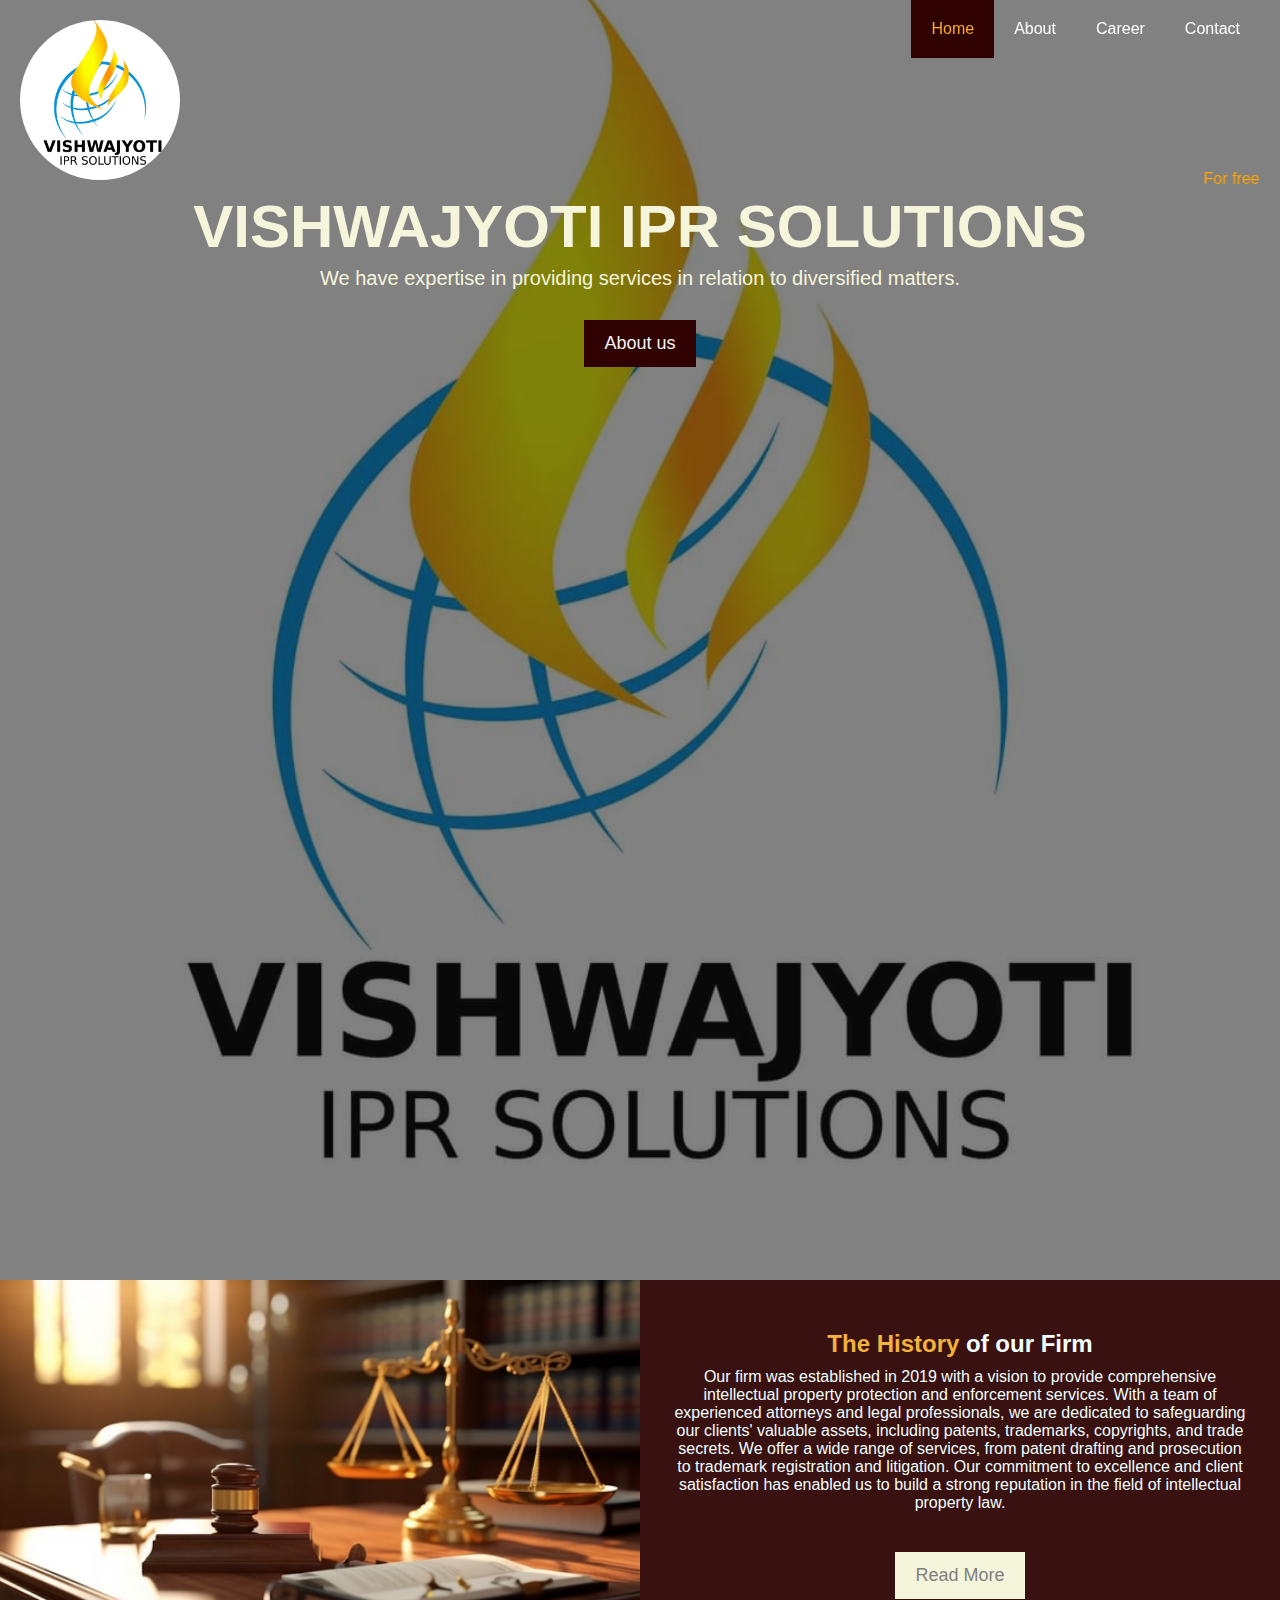
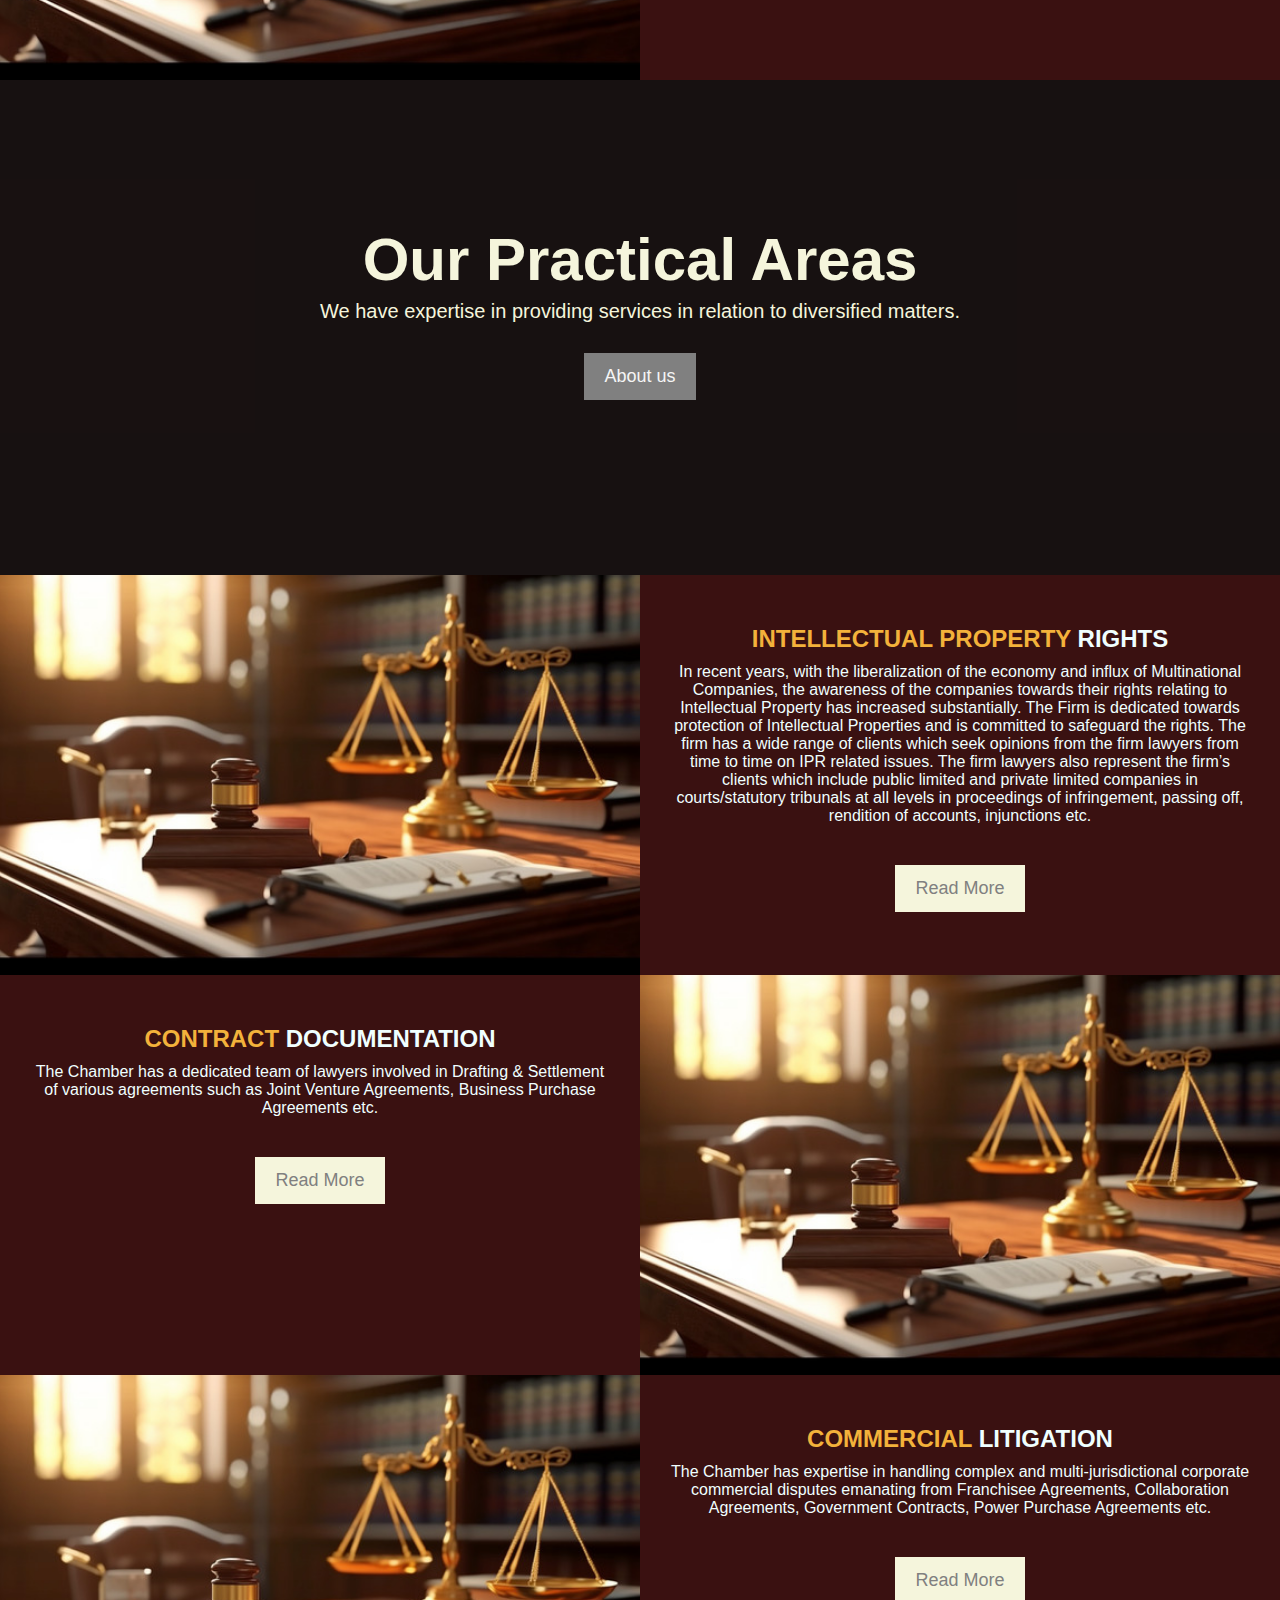
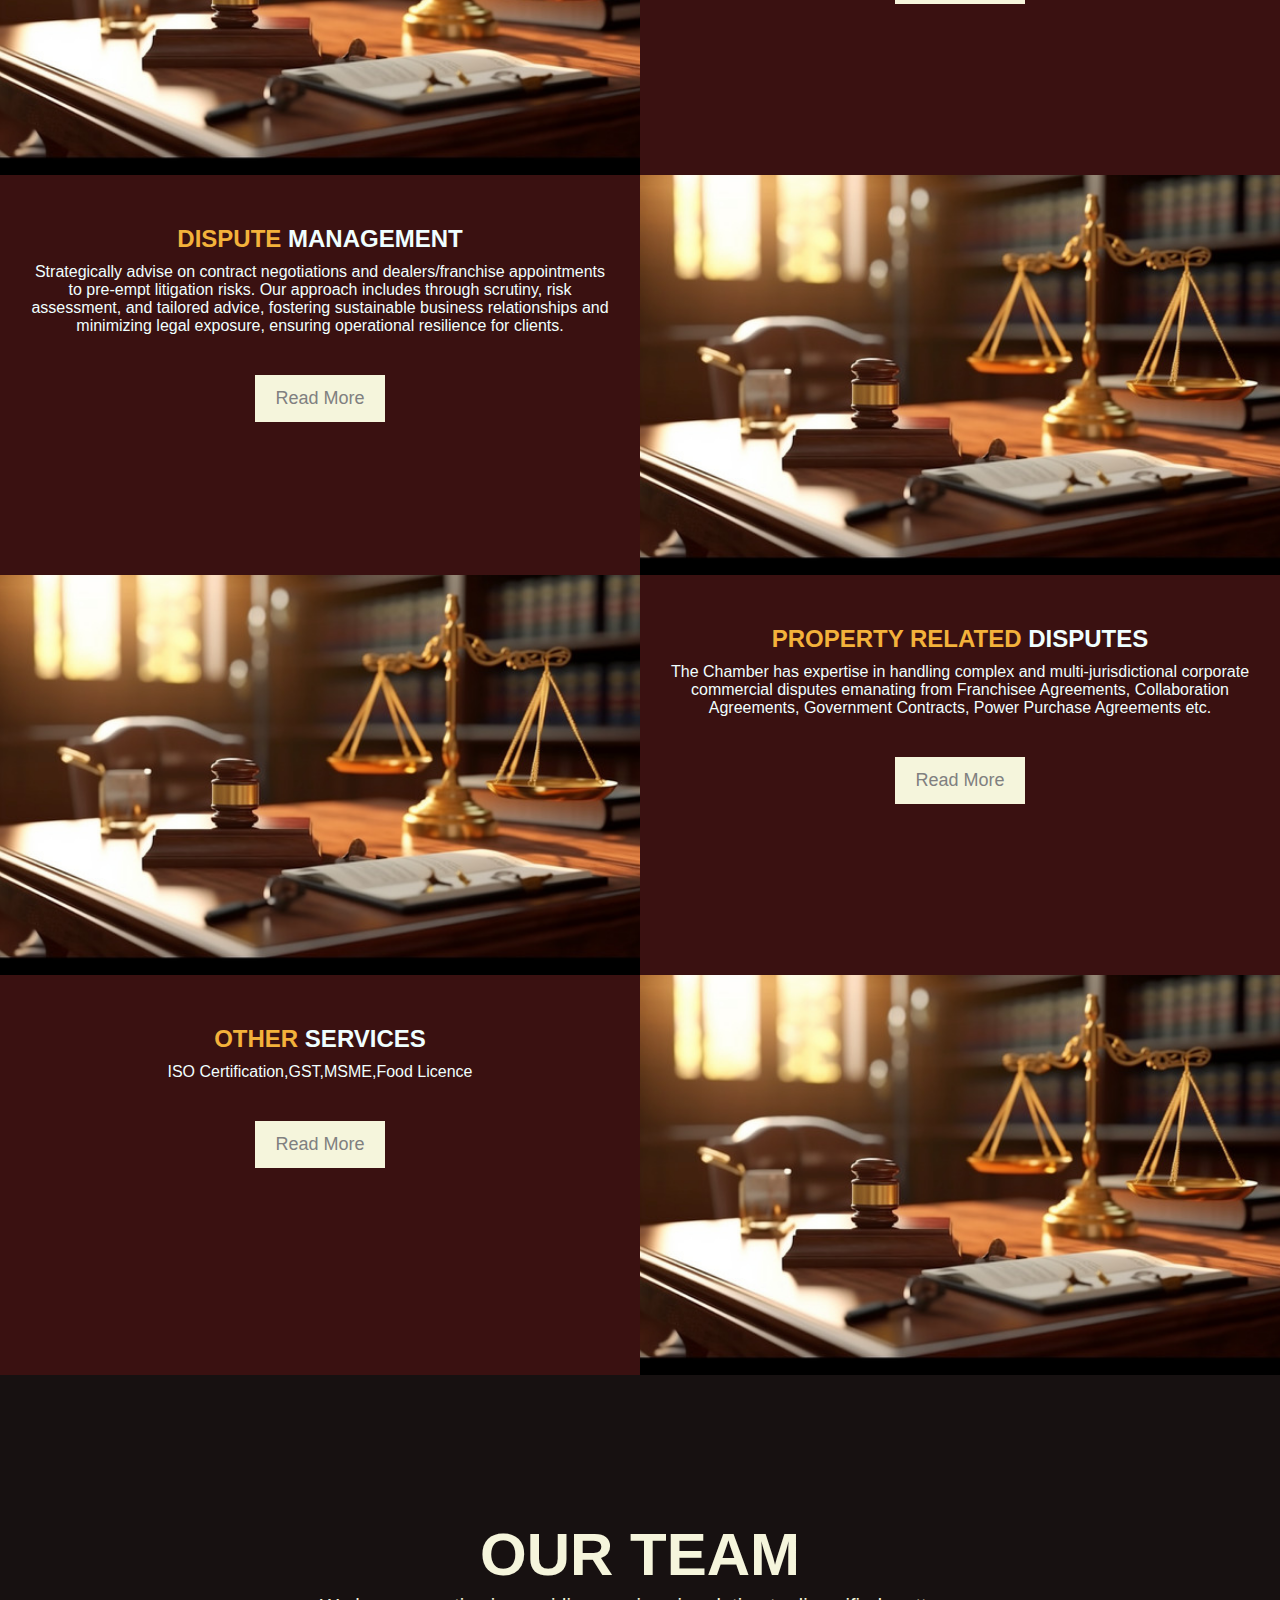
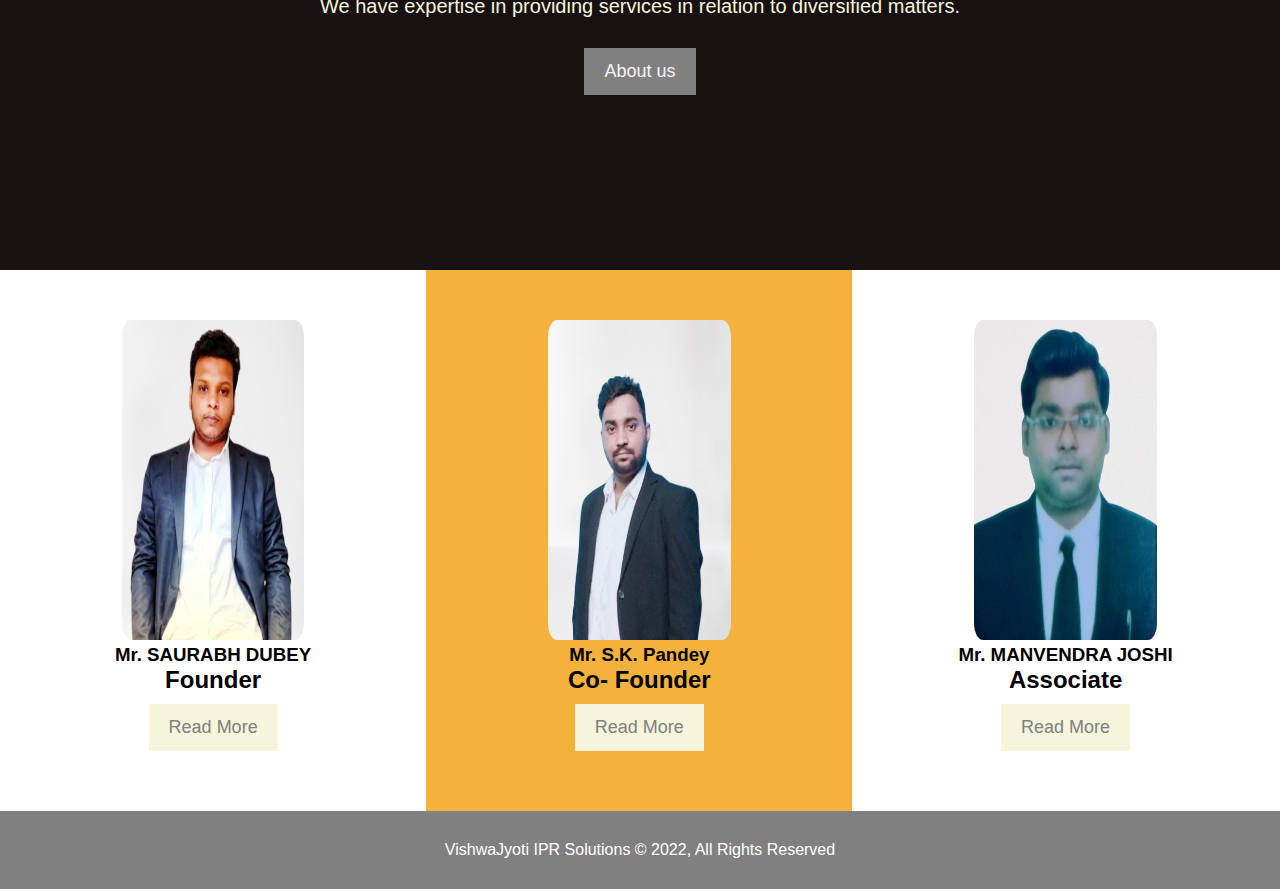
==== index.html @ d68497ac "link updated" ====
<!DOCTYPE html>
<html lang="en">
  <head>
    <meta charset="UTF-8" />
    <meta http-equiv="X-UA-Compatible" content="IE=edge" />
    <meta name="viewport" content="width=device-width, initial-scale=1.0" />
    <title>VishwaJyoti IPR Solutions</title>
    <link rel="stylesheet" href="https://fonts.googleapis.com/css2?family=Material+Symbols+Outlined:opsz,wght,FILL,GRAD@20..48,100..700,0..1,-50..200&icon_names=calendar_month" />
    <link rel="stylesheet" href="css/styles.css" />
  </head>
  <body>
    <header>
      <nav id="navbar">
        <div class="container">
          <h1 class="logo">
            
            <a href="index.html"><img src="./Images/Ipr_logo.jpg" alt="" id="ipr"></a>
          </h1>
          <ul>
            <li>
              <a href="index.html" class="current">Home</a>
            </li>
            <li>
              <a href="about.html">About</a>
            </li>

            <li>
              <a href="career.html">Career</a>
            </li>

            <li>
              <a href="contact.html">Contact</a>
            </li>
          </ul>
        </div>
      </nav>
    </header>

    <section id="first-section">
      <div class="bg-image">
        <div id="showcase">
          <div class="container">
            <div class="showcase-content">
              <marquee behavior="" direction="left" id="marq"> For free Consultation or Inquiry Contact us on Mob +917065254670, Email info@vishwajyotiipr.in  </marquee>
              <h1><span class="text-primary4">VISHWAJYOTI </span>IPR SOLUTIONS</h1>
              <p class="lead">
                We have expertise in providing services in relation to diversified matters.  
              </p>
              <a class="btn" href="about.html" style="background-color: rgb(47, 1, 1);">About us</a>
             
            </div>
          </div>
        </div>
      </div>
    </section>

    

    <section id="home-info" class="bg-dark">
      <div class="info-img"></div>
      <div class="info-content">
        <h2><span class="text-primary">The History</span> of our Firm</h2>
        <p>
          Our firm was established in 2019 with a vision to provide comprehensive intellectual property protection and enforcement services. With a team of experienced attorneys and legal professionals, we are dedicated to safeguarding our clients' valuable assets, including patents, trademarks, copyrights, and trade secrets. We offer a wide range of services, from patent drafting and prosecution to trademark registration and litigation. Our commitment to excellence and client satisfaction has enabled us to build a strong reputation in the field of intellectual property law.
        </p>

        <a href="about.html" class="btn btn-light info-read-more-btn"
          >Read More</a
        >
      </div>
    </section>

    
    <section id="first-section">
      <div class="bg-image1">
        <div id="showcase">
          <div class="container">
            <div class="showcase-content">
              <h1><span class="text-primary4">Our Practical </span>Areas</h1>
              <p class="lead">
                We have expertise in providing services in relation to diversified matters.  
              </p>
              <a class="btn" href="about.html">About us</a>
             
            </div>
          </div>
        </div>
      </div>
    </section>
    


    <section id="home-info" class="bg-dark">
      <div class="info-img"></div>
      <div class="info-content">
        <h2><span class="text-primary">INTELLECTUAL PROPERTY </span> RIGHTS</h2>
        <p>
          In recent years, with the liberalization of the economy and influx of Multinational Companies, the awareness of the companies towards their rights relating to Intellectual Property has increased substantially. 
The Firm is dedicated towards protection of Intellectual Properties and is committed to safeguard the rights. The firm has a wide range of clients which seek opinions from the firm lawyers from time to time on IPR related issues. The firm lawyers also represent the firm’s clients which include public limited and private limited companies in courts/statutory tribunals at all levels in proceedings of infringement, passing off, rendition of accounts, injunctions etc.
</p>

        <a href="about.html" class="btn btn-light info-read-more-btn"
          >Read More</a
        >
      </div>
    </section>

    <section id="home-info" class="bg-dark">
      <div class="info-img1"></div>
      <div class="info-content">
        <h2><span class="text-primary">CONTRACT </span> DOCUMENTATION</h2>
        <p>
          The Chamber has a dedicated team of lawyers involved in Drafting & Settlement of various agreements such as Joint Venture Agreements, Business Purchase Agreements etc.
        </p>

        <a href="about.html" class="btn btn-light info-read-more-btn"
          >Read More</a
        >
      </div>
    </section>

    <section id="home-info" class="bg-dark">
      <div class="info-img"></div>
      <div class="info-content">
        <h2><span class="text-primary">COMMERCIAL  </span> LITIGATION</h2>
        <p>
          The Chamber has expertise in handling complex and multi-jurisdictional corporate commercial disputes emanating from Franchisee Agreements, Collaboration Agreements, Government Contracts, Power Purchase Agreements etc.
</p>

        <a href="about.html" class="btn btn-light info-read-more-btn"
          >Read More</a
        >
      </div>
    </section>

    <section id="home-info" class="bg-dark">
      <div class="info-img1"></div>
      <div class="info-content">
        <h2><span class="text-primary">DISPUTE </span> MANAGEMENT</h2>
        <p>
          Strategically advise on contract negotiations and dealers/franchise appointments to pre-empt litigation risks. Our approach includes through scrutiny, risk assessment, and tailored advice, fostering sustainable business relationships and minimizing legal exposure, ensuring operational resilience for clients. 
        </p>

        <a href="about.html" class="btn btn-light info-read-more-btn"
          >Read More</a
        >
      </div>
    </section>

    <section id="home-info" class="bg-dark">
      <div class="info-img"></div>
      <div class="info-content">
        <h2><span class="text-primary">PROPERTY RELATED   </span> DISPUTES</h2>
        <p>
          The Chamber has expertise in handling complex and multi-jurisdictional corporate commercial disputes emanating from Franchisee Agreements, Collaboration Agreements, Government Contracts, Power Purchase Agreements etc.
</p>

        <a href="about.html" class="btn btn-light info-read-more-btn"
          >Read More</a
        >
      </div>
    </section>

    <section id="home-info" class="bg-dark">
      <div class="info-img1"></div>
      <div class="info-content">
        <h2><span class="text-primary">OTHER </span> SERVICES</h2>
        <p>
          ISO Certification,GST,MSME,Food Licence 
        </p>

        <a href="about.html" class="btn btn-light info-read-more-btn"
          >Read More</a
        >
      </div>
    </section>

    <section id="first-section">
      <div class="bg-image1">
        <div id="showcase1">
          <div class="container">
            <div class="showcase-content">
              <h1><span class="text-primary4">OUR TEAM </span></h1>
              <p class="lead">
                We have expertise in providing services in relation to diversified matters.  
              </p>
              <a class="btn" href="about.html">About us</a>
             
            </div>
          </div>
        </div>
      </div>
    </section>

    <section id="features">
      <div class="box">
        <img src="/Images/saurabh_pic_index3.png" alt="" />
        <h3>Mr. SAURABH DUBEY</h3><h2>Founder </h2>
        <p>
          <a href="about.html" class="btn btn-light info-read-more-btn"
          >Read More</a
        >
        </p>
      </div>
      <div class="box bg-primary">
        <img src="/Images/sarvesh_pic_index.png" alt="" />
        <h3>Mr. S.K. Pandey
        </h3><h2> Co- Founder</h2>
        <p>
          <a href="about.html" class="btn btn-light info-read-more-btn"
          >Read More</a
        >
        </p>
      </div>
      <div class="box">
        <img src="/Images/manvinder_pic_index.png" alt="" />
        <h3>Mr. MANVENDRA JOSHI
        </h3> <h2>Associate </h2>
        <p>
          <a href="about.html" class="btn btn-light info-read-more-btn"
          >Read More</a
        >
        </p>
      </div>
    </section>

    

    

    <div class="clear-floats"></div>

    

    <footer id="main-footer">
      <p>VishwaJyoti IPR Solutions &copy; 2022, All Rights Reserved</p>
    </footer>
    
  </body>
</html>
---- css/styles.css ----
* {
  margin: 0;
  padding: 0;
  box-sizing: border-box;
}
html,
body {
  font-family: Arial, Helvetica, sans-serif;
}

a {
  color: blue;
  text-decoration: none;
}

h1 {
  padding-bottom: 20px;
}

p {
  margin: 10px 0;
}

.text-primary {
  color: rgb(243, 178, 59);
}

.lead {
  font-size: 20px;
}

.btn {
  color: whitesmoke;
  display: inline-block;
  background-color: gray;
  padding: 13px 20px;
  border: none;
  cursor: pointer;
  font-size: 18px;
}

.btn:hover {
  background-color: rgb(63, 61, 61);
  color: orange;
}

.container {
  margin: auto;
  max-width: 100%;
  padding: 0 20px;
  overflow: auto;
}

.py-1 {
padding: 10px 0;
}

.py-2 {
padding: 20px 0;
}

.py-3 {
padding: 30px 0;
}

.heading-1 {
  font-size: 40px;
}








/* Navbar styles */
#navbar {
  
  color: yellowgreen;
  overflow: auto;
  position: fixed;
  width: 100%;
  
}

#navbar a {
  color: white;
}

#navbar h1 {
  float: left;
  padding-top: 20px;
}

#navbar ul {
  list-style: none;
  float: right;
}

#navbar ul li {
  float: left;
}

#navbar ul li a {
  display: block;
  padding: 20px;
  text-align: center;
}

#navbar ul li a:hover,
#navbar ul li a.current {
  background: rgb(47, 1, 1);
  color: rgb(247, 172, 33);
}

.bg-image {
  height: 80rem;
  
  /*  background: url('../Images/bg-1.jpg');
    background-position: center center;
    background-size: cover;
    background-repeat: no-repeat; */

  background: url("../Images/Ipr_logo.jpg") no-repeat center center/cover;
  /* background-size: cover; */
}

.bg-image1 {
  height: 55vh;
  /*  background: url('../Images/bg-1.jpg');
    background-position: center center;
    background-size: cover;
    background-repeat: no-repeat; */

  /* background: url("../Images/adv_7.jpg") no-repeat center center/cover; */
  background-color: rgb(33, 20, 20);
}

.bg-image2 {
  height: 100vh;
  /*  background: url('../Images/bg-1.jpg');
    background-position: center center;
    background-size: cover;
    background-repeat: no-repeat; */

  background: url("../Images/adv_7.jpg") no-repeat center center/cover;
  /* background-color: rgb(33, 20, 20); */
}

.bg-image3 {
  height: 80em;
  /*  background: url('../Images/bg-1.jpg');
    background-position: center center;
    background-size: cover;
    background-repeat: no-repeat; */

  background: url("../Images/adv_7.jpg") no-repeat center center/cover;
  /* background-color: rgb(33, 20, 20); */
}

#showcase {
  background: rgba(15, 15, 15, 0.527);
  height: 80em;
}



#showcase .showcase-content {
  color: beige;
  text-align: center;
  padding-top: 170px;
}

#showcase .showcase-content h1 {
  font-size: 60px;
  line-height: 20px;
}

#showcase .showcase-content p {
  padding-bottom: 20px;
}

#showcase1 {
  background: rgba(15, 15, 15, 0.527);
  height: 100%;
}

#showcase1 .showcase-content {
  color: beige;
  text-align: center;
  padding-top: 170px;
}

#showcase1 .showcase-content h1 {
  font-size: 60px;
  line-height: 20px;
}

#showcase1 .showcase-content p {
  padding-bottom: 20px;
}

#showcase2 {
  background: rgba(15, 15, 15, 0.527);
  height: 100%;
}

#showcase2 .showcase-content {
  color: beige;
  text-align: center;
  padding-top: 170px;
}

#showcase2 .showcase-content h1 {
  font-size: 60px;
  line-height: 20px;
}

#showcase2 .showcase-content p {
  padding-bottom: 20px;
}

#showcase3 {
  background: rgba(15, 15, 15, 0.527);
  height: 100%;
}

#showcase3 .showcase-content {
  color: beige;
  text-align: center;
  padding-top: 170px;
}

#showcase3 .showcase-content h1 {
  font-size: 60px;
  line-height: 20px;
}

#showcase3 .showcase-content p {
  padding-bottom: 20px;
}

/* Home info Section */

#home-info {
    height: 400px;
}

#home-info .info-img {
    height: 100%;
    width: 50%;
    background: url("../Images/adv_4.jpg") no-repeat center center/cover;
    float: left;
   
}

#home-info .info-img1 {
  height: 100%;
  width: 50%;
  background: url("../Images/adv_4.jpg") no-repeat center center/cover;
  float: right;
 
}

#home-info .info-img2 {
  height: 100%;
  width: 50%;
  /* background: url("../Images/adv_4.jpg") no-repeat center center/cover; */
  background-color: white;
  float: right;
 
}

#home-info .info-content {
    height: 100%;
    width: 50%;
    float: right;
    text-align: center;
    padding: 50px 30px;
    overflow: hidden;
}

#home-info .info-content p {
    padding-bottom: 30px;
}



.bg-dark {
    background-color: rgb(58, 17, 17);
    color: azure;
}

.bg-dark1 {
  background-color: white;
  color: rgb(58, 17, 17);
}

.bg-primary {
  background-color: rgb(243, 178, 59);
  
  
}

#prs {

  height: 300%;
  
}

.btn-light {
    background-color: beige;
    color: gray;
}

/* Features */

.box {
  float:left;
  width: 33.3%;
  
  padding: 50px;
  text-align: center;
}

.box img {
  height: 20em;
  width: 56%;
  border-radius: 5%;
  
}

.clear-floats {
  clear:both;
}

/* About-info */
#about-info .info-left {
  width: 50%;
  height: 100%;
  float: left;
  background-color: red;
}

#about-info .info-right {
  width: 50%;
  height: 100%;
  float: right;
  animation: rotate 10s linear infinite;
  
}

#about-info {
  background-color: red;
}

@keyframes rotate {
  0% { transform: rotateY(0deg); }
  100% { transform: rotateY(360deg);}
}



#about-info .info-right img {
  display: block;
  width: 70%;
  border-radius: 50%;
  margin: auto;
  
}

/* Testimonials */
#testimonials {
  height: 600px;
  padding-top: 100px;
  background: url("../Images/bg-4.jpg") no-repeat center center/cover;
  
}

#testimonials h2 {
  text-align: center;
  padding: 40px;
}

#testimonials .testimonial {
  padding: 20px;
  margin-bottom: 40px;
  border-radius: 5px;
  opacity: 0.9;
  height: 140px;
}

#testimonials .testimonial img {
  width: 100px;
  border-radius: 50%;
  float: left;
  margin-right: 20px;
  transition: transform 1s ease;
}

#testimonials .testimonial img:hover {
  transform: scale(1.3);
}





/* Contact form */

#contact-form .form-group {
  margin-bottom: 20px;
}

#contact-form label {
  display: block;
  margin-bottom: 5px;
}

#contact-form input,
#contact-form textarea {
  width: 100%;
  padding: 10px;
  border: 1px solid gray;
}

#contact-form textarea {
  height: 200px;
}

#contact-form input:focus {
  outline: none;
  border: 5px solid orangered;
}

.container .form-group select {
  width: 100%;
  padding: 10px;
  border-radius: 5px;
  border:rgb(63, 61, 61) 1px solid;
}

#contact-info {
  background-color: #333;
}


#code{
  display: inline-block;
  width: 30%;
  
 } 
 
 
 
 #phone{
   display: inline-block;
   width: 65%;
 }



/*Footer*/

.box3 {
  margin-top:  40px;
  background-color: #333;
}

#main-footer {
  background-color: grey;
  color: white;
  text-align: center;
  padding: 20px;
  position: sticky;
  margin-bottom: 0px;
  
}

#main-footer1 {
  position: absolute;
  bottom: 0;
  width: 100%;
  background-color: #f1f1f1;
  text-align: center;
  padding: 10px;
  
}

marquee {
  margin-top: 0%;
  font-size: 100%;
  color: orange;
  padding-bottom: 2%;
  
}

#ipr {
  height: 5em;
  border-radius: 50%;
  
}

#adc {
  margin-top: 2%;
  border-radius: 50%;
  width: 40%;
  height: 80%;
}

#txt {
  font-size: 5rem;
}

#txtt {
  font-size: 2rem;
}

#abs {
  position: absolute;
  height: 100rem;
  width: 100vh;
  position: relative;
}

#lgg {
  height: 1em;
  border-radius: 50%;
  border: 9px solid orange;

}

#lggg {
  height: 2em;
  border-radius: 50%;
  border: 2px solid orange;
  margin-left: 5%;

}

#tdm {
  /* border: 2px solid white; */
  font-size: larger;
}

#abt {
  display: flex;
  flex-direction: row;
  gap: 5%;
}

div > span {
  display: none;
}

#ult {
  display: none;
  padding: 5%;
}




#abt div > span {
  display: none;
  
  top: 100%; /* Adjust as needed */
  left: 0; /* Adjust as needed */
 
  padding: 4%;
  border: 1px solid #ccc;
  
}

#abt div:hover > span, #abt div:hover > div > ul#ult {
  display: block;
}
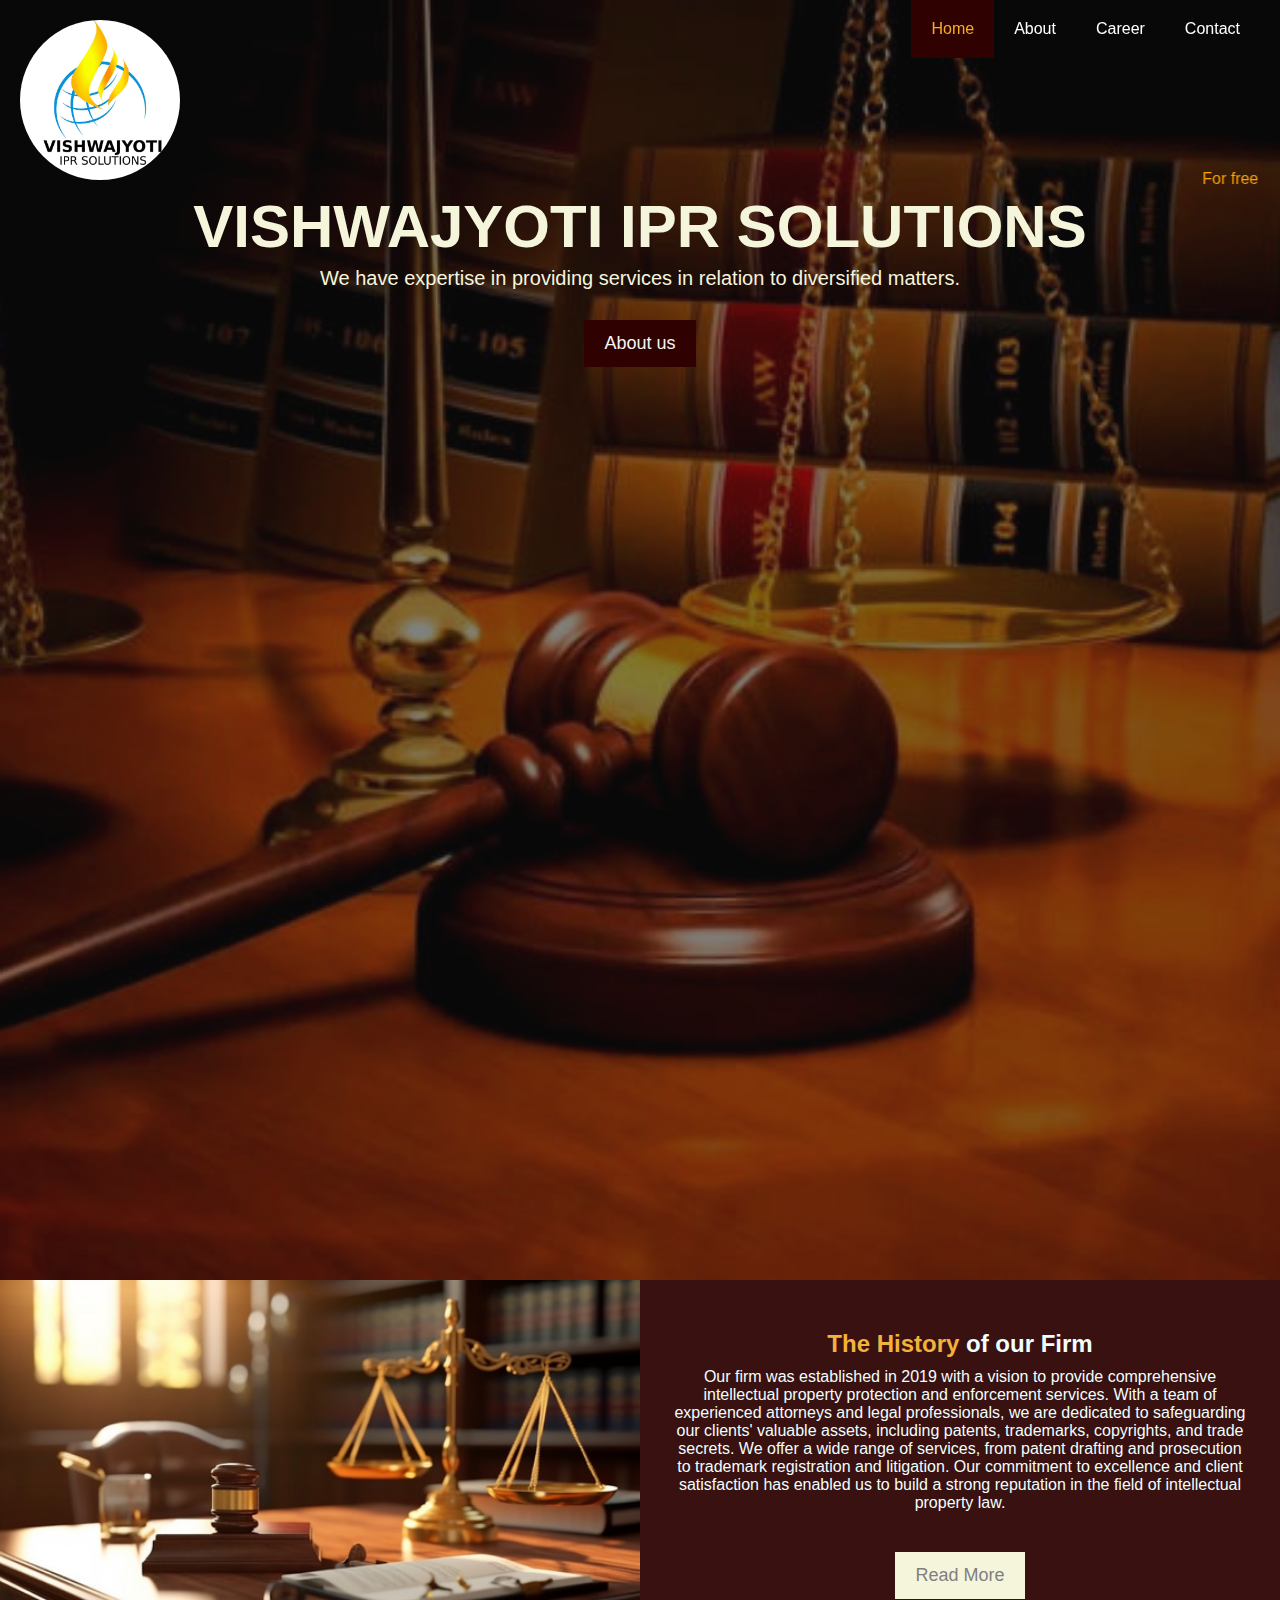
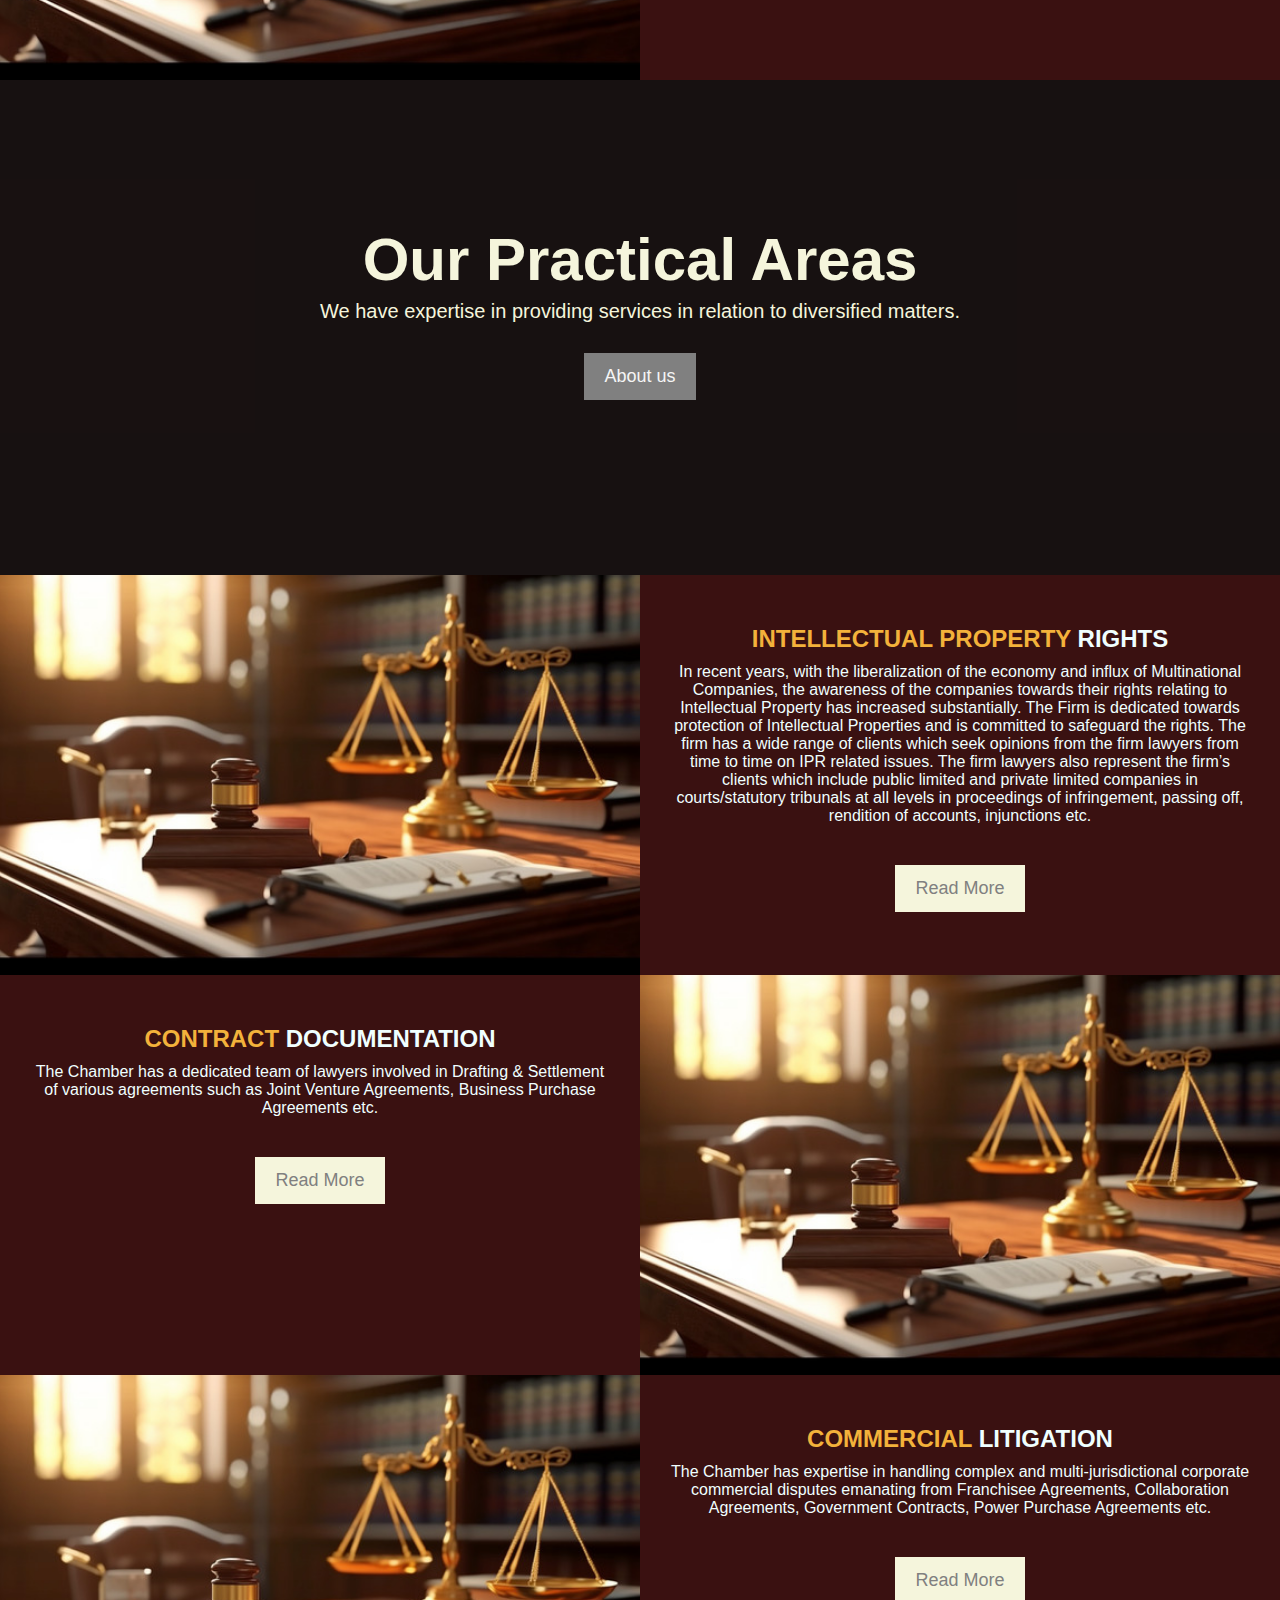
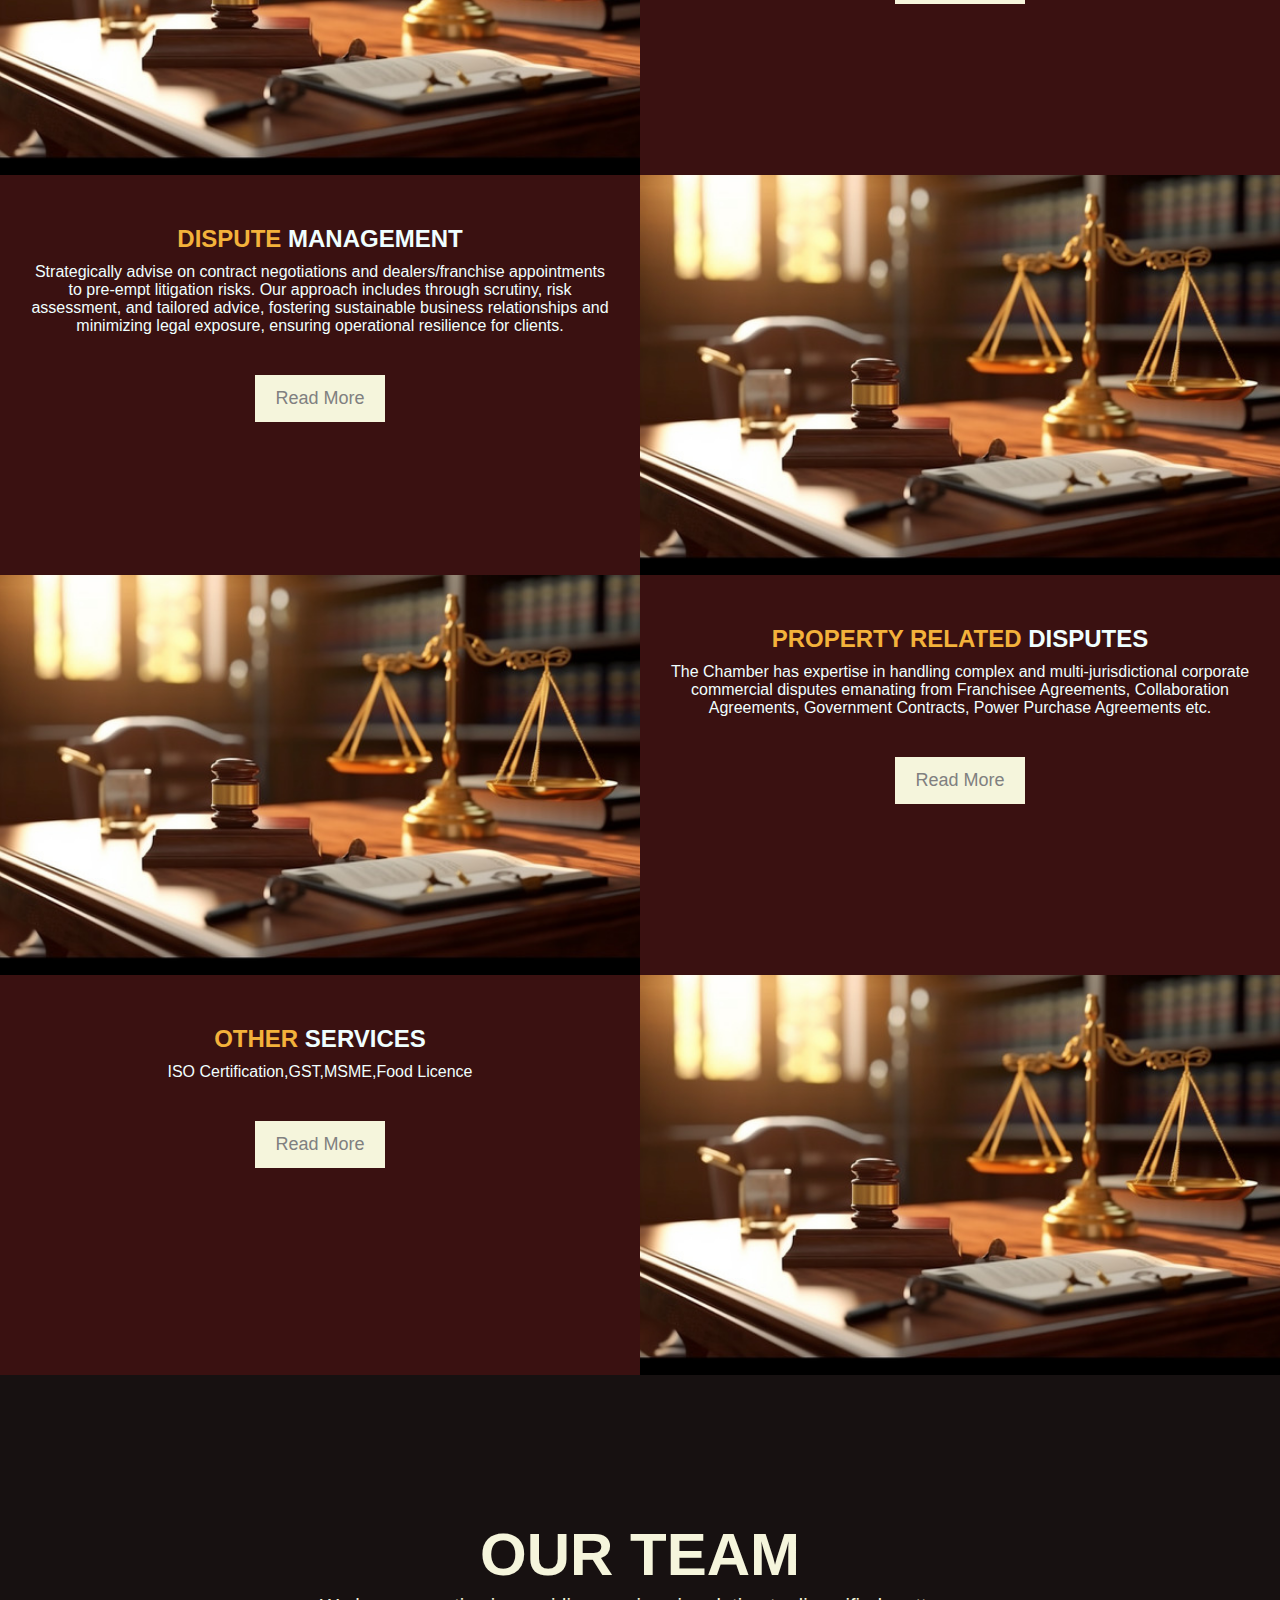
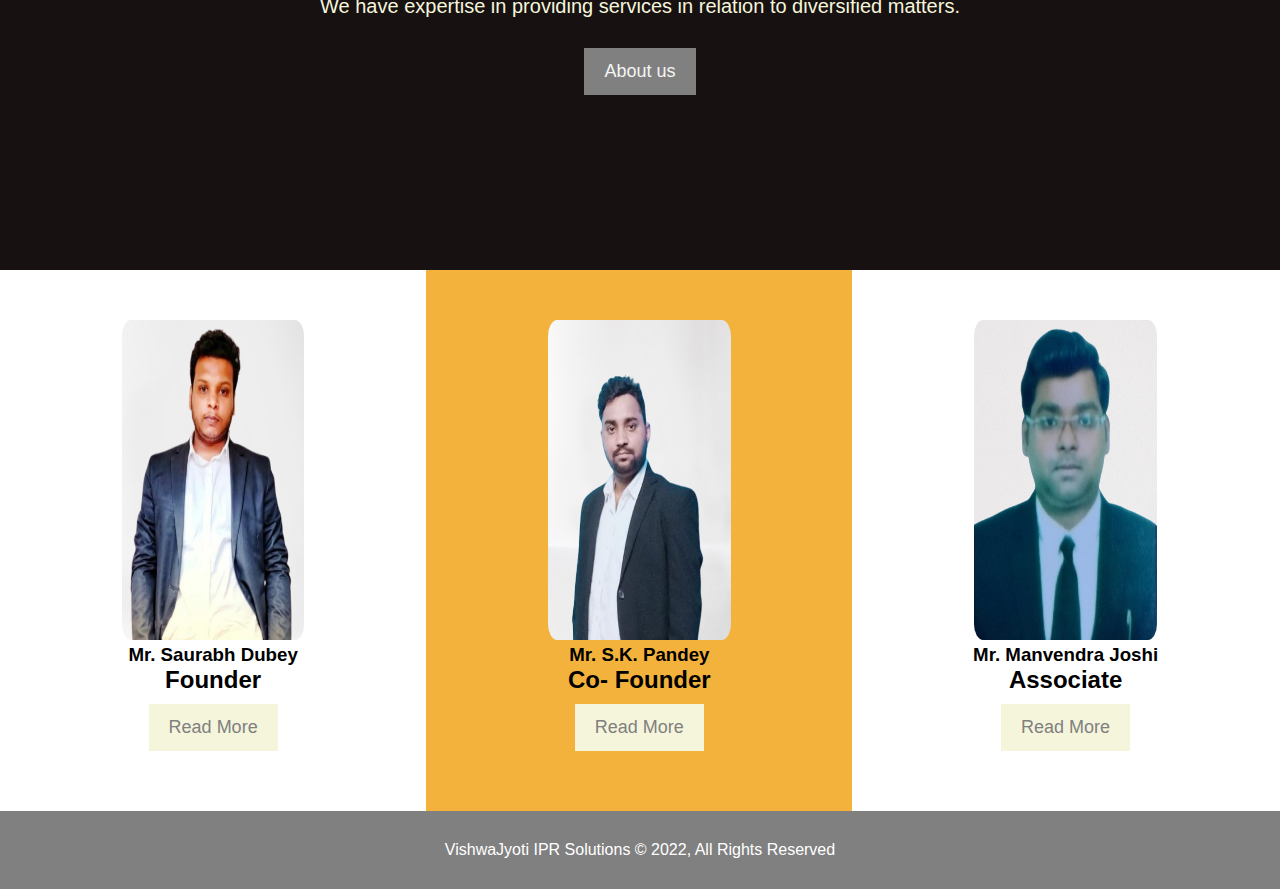
==== commit 62fad14a: "name updated" ====
--- a/index.html
+++ b/index.html
@@ -195,7 +195,7 @@
     <section id="features">
       <div class="box">
         <img src="/Images/saurabh_pic_index3.png" alt="" />
-        <h3>Mr. SAURABH DUBEY</h3><h2>Founder </h2>
+        <h3>Mr. Saurabh Dubey</h3><h2>Founder </h2>
         <p>
           <a href="about.html" class="btn btn-light info-read-more-btn"
           >Read More</a
@@ -214,7 +214,7 @@
       </div>
       <div class="box">
         <img src="/Images/manvinder_pic_index.png" alt="" />
-        <h3>Mr. MANVENDRA JOSHI
+        <h3>Mr. Manvendra Joshi
         </h3> <h2>Associate </h2>
         <p>
           <a href="about.html" class="btn btn-light info-read-more-btn"
--- a/css/styles.css
+++ b/css/styles.css
@@ -122,7 +122,7 @@
     background-size: cover;
     background-repeat: no-repeat; */
 
-  background: url("../Images/Ipr_logo.jpg") no-repeat center center/cover;
+  background: url("../Images/adv_7.jpg") no-repeat center center/cover;
   /* background-size: cover; */
 }
 
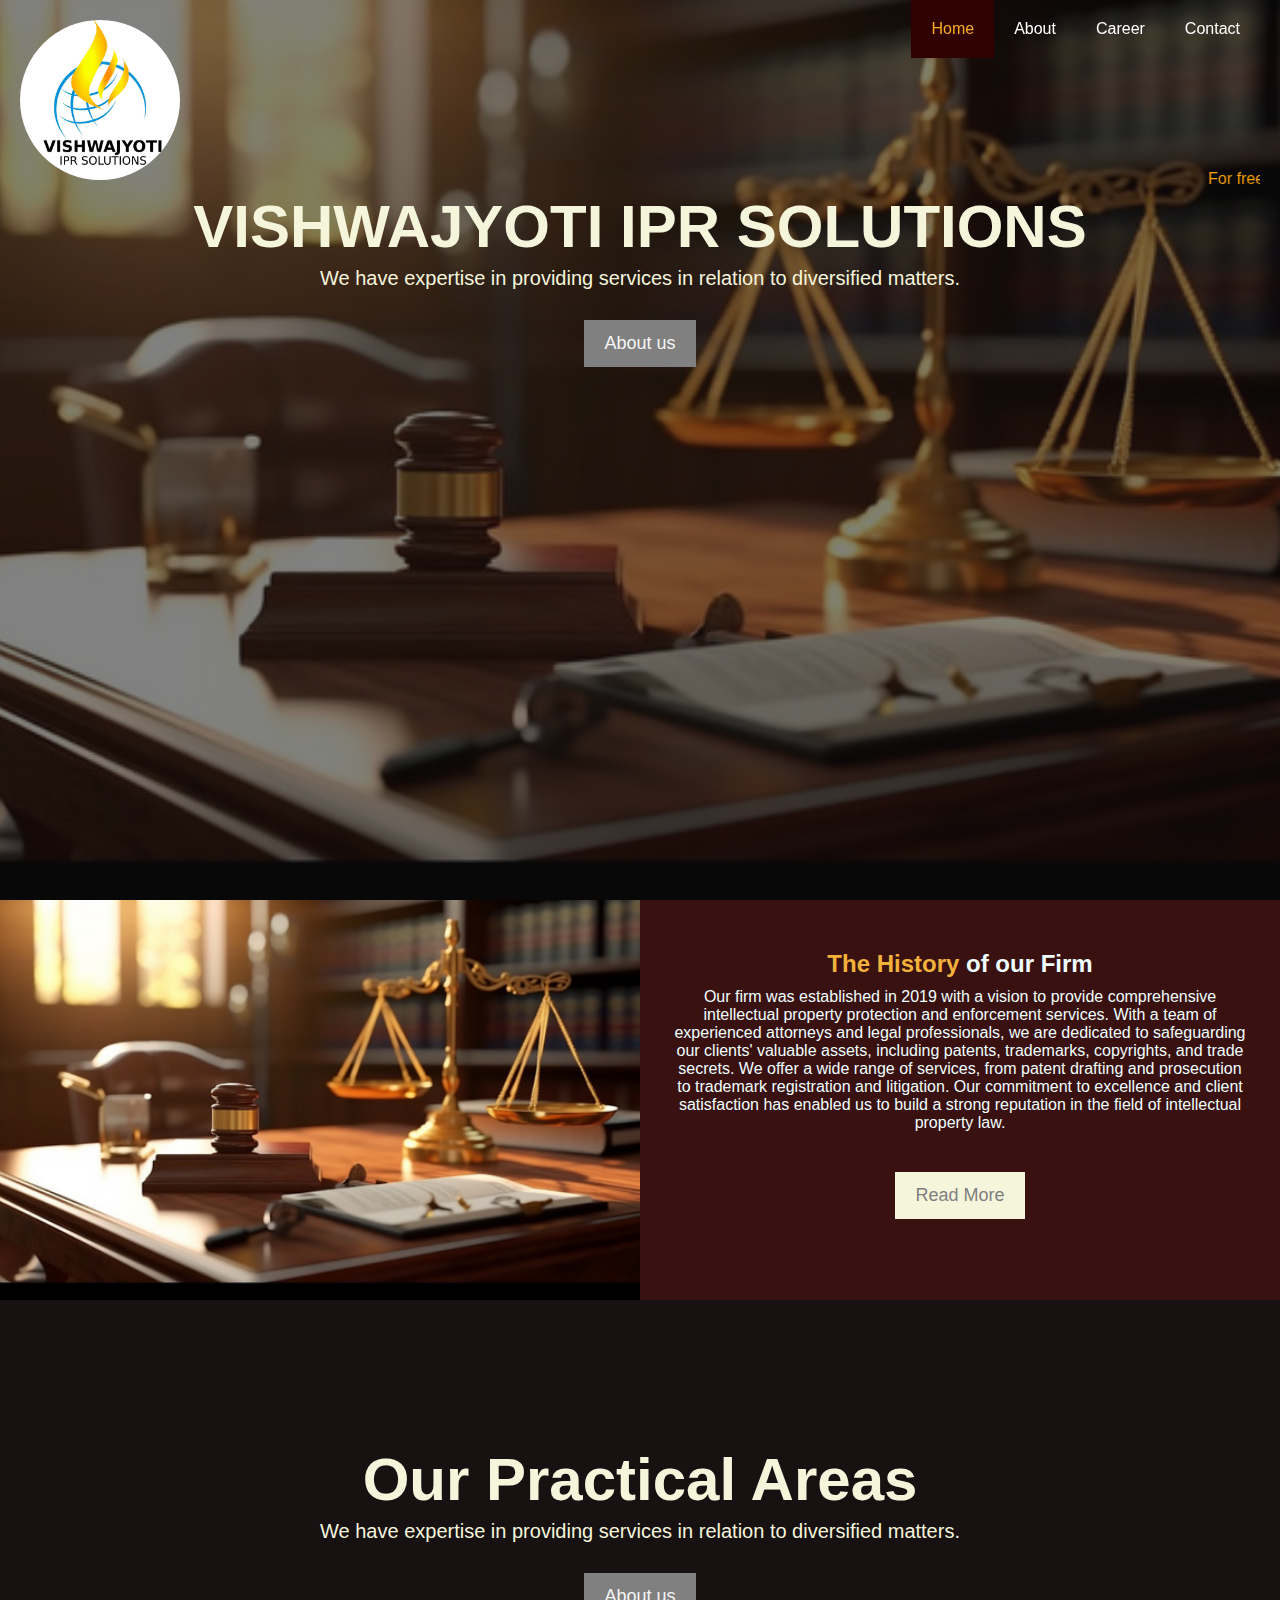
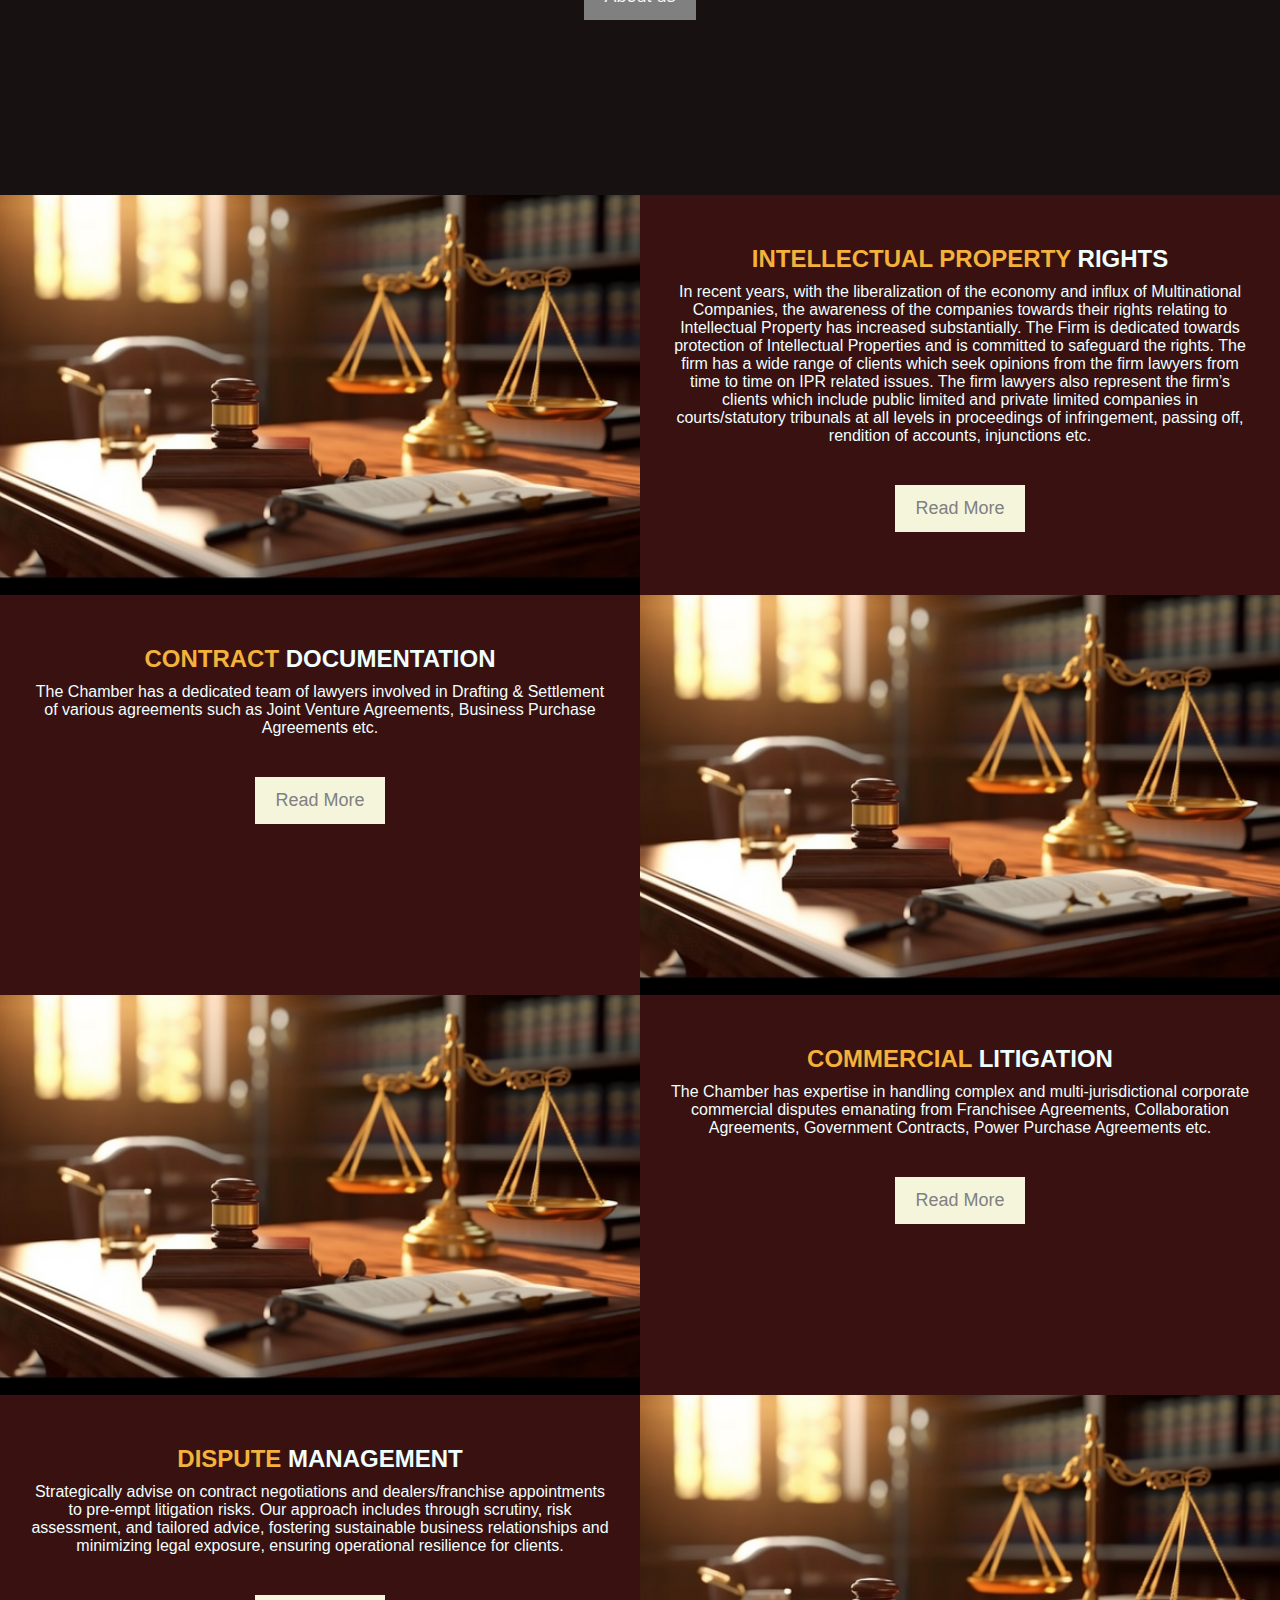
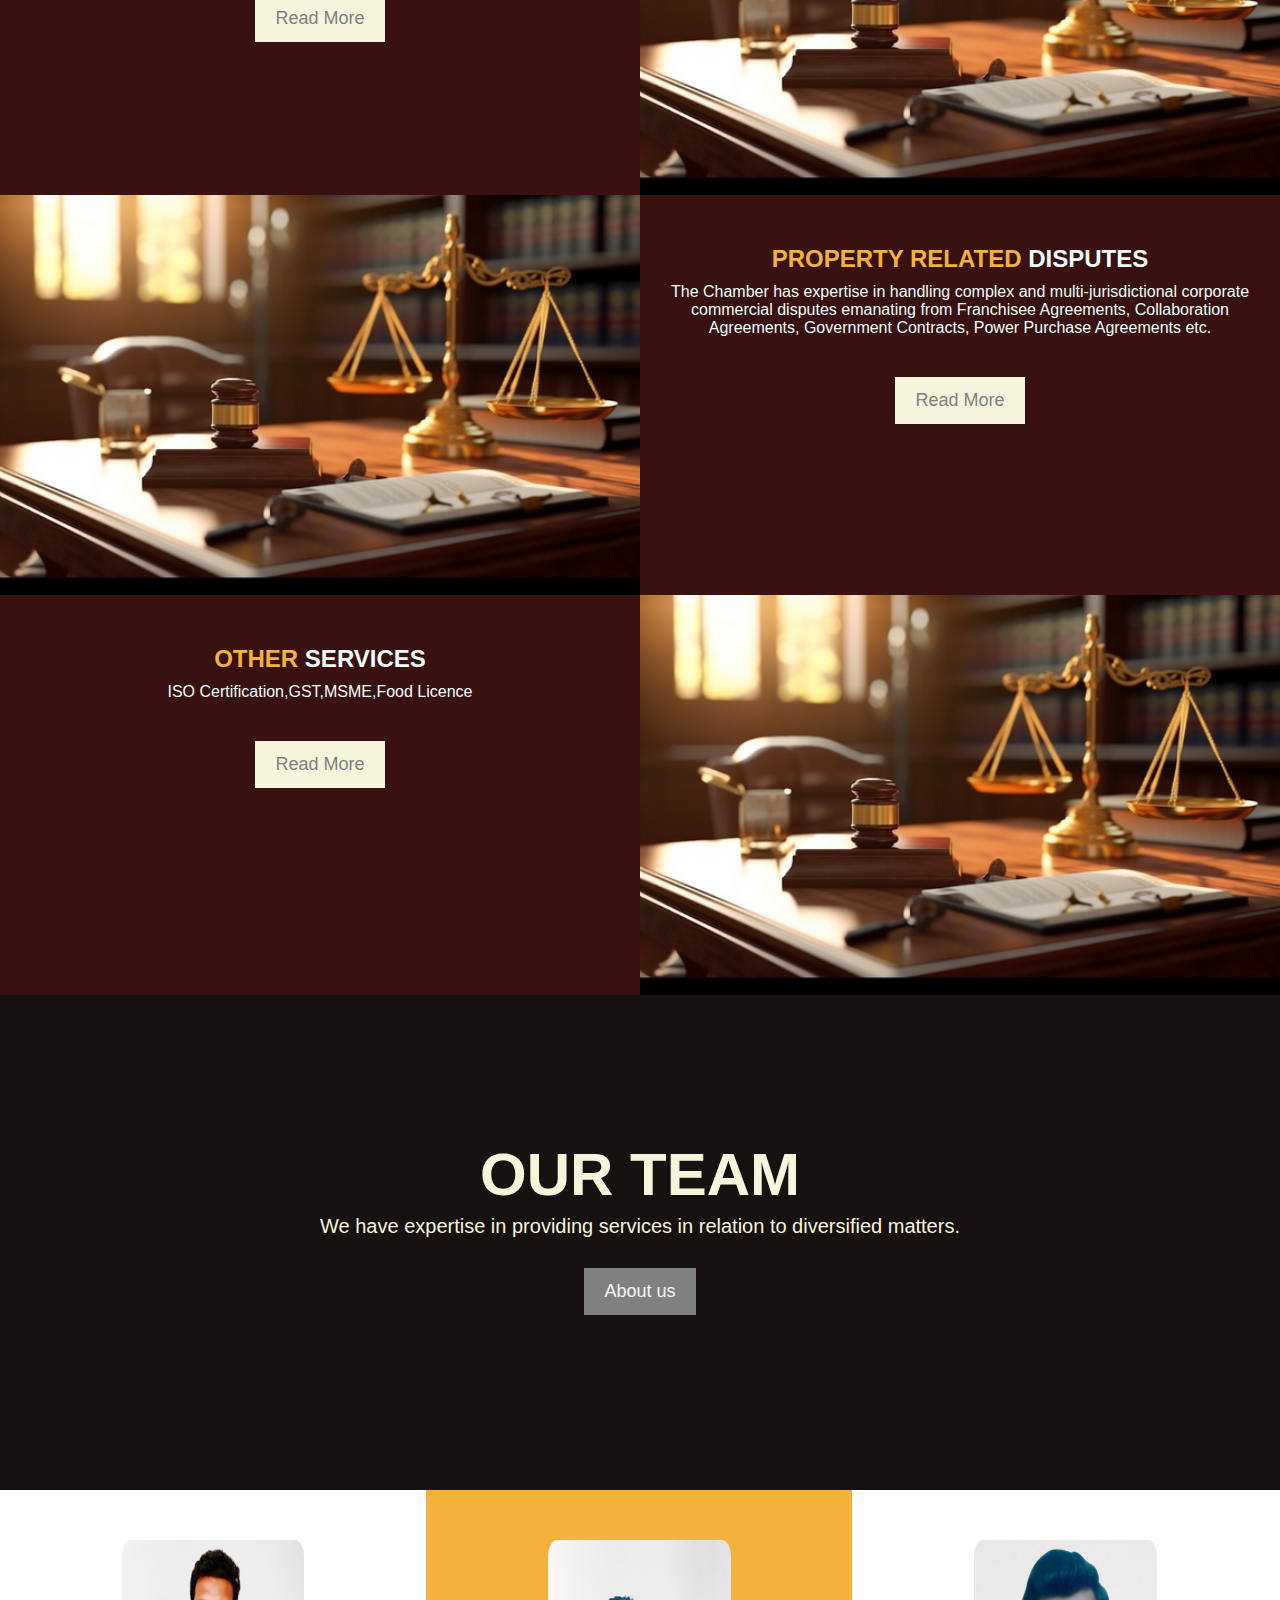
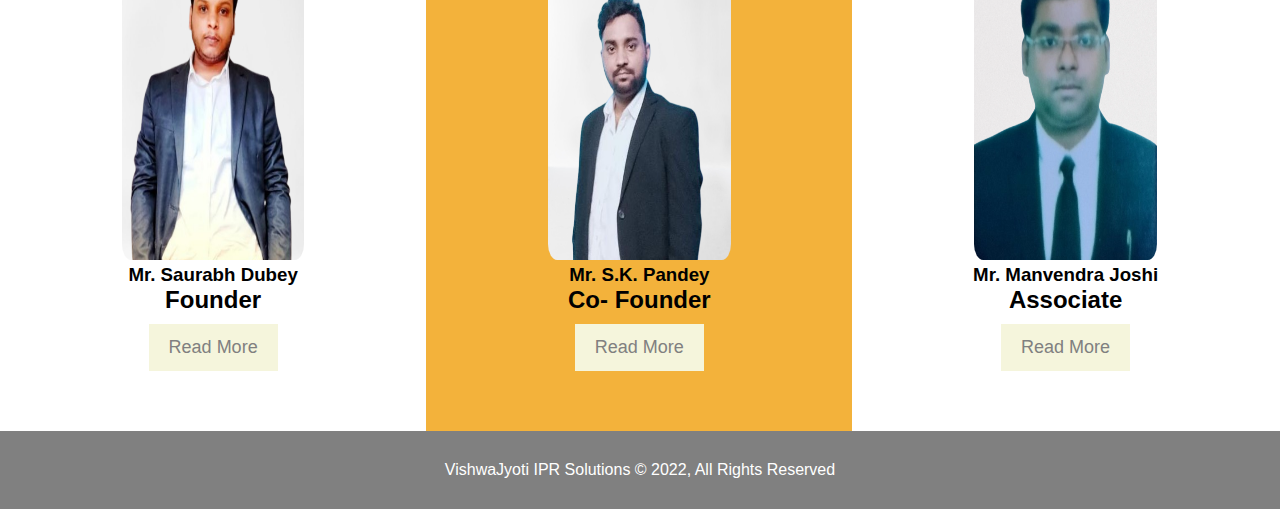
==== commit 99a9a280: "background updated" ====
--- a/index.html
+++ b/index.html
@@ -46,7 +46,7 @@
               <p class="lead">
                 We have expertise in providing services in relation to diversified matters.  
               </p>
-              <a class="btn" href="about.html" style="background-color: rgb(47, 1, 1);">About us</a>
+              <a class="btn" href="about.html" >About us</a>
              
             </div>
           </div>
--- a/css/styles.css
+++ b/css/styles.css
@@ -115,14 +115,14 @@
 }
 
 .bg-image {
-  height: 80rem;
+  height: 100vh;
   
   /*  background: url('../Images/bg-1.jpg');
     background-position: center center;
     background-size: cover;
     background-repeat: no-repeat; */
 
-  background: url("../Images/adv_7.jpg") no-repeat center center/cover;
+  background: url("../Images/adv_4.jpg") no-repeat center center/cover;
   /* background-size: cover; */
 }
 
@@ -161,7 +161,7 @@
 
 #showcase {
   background: rgba(15, 15, 15, 0.527);
-  height: 80em;
+  height: 100vh;
 }
 
 
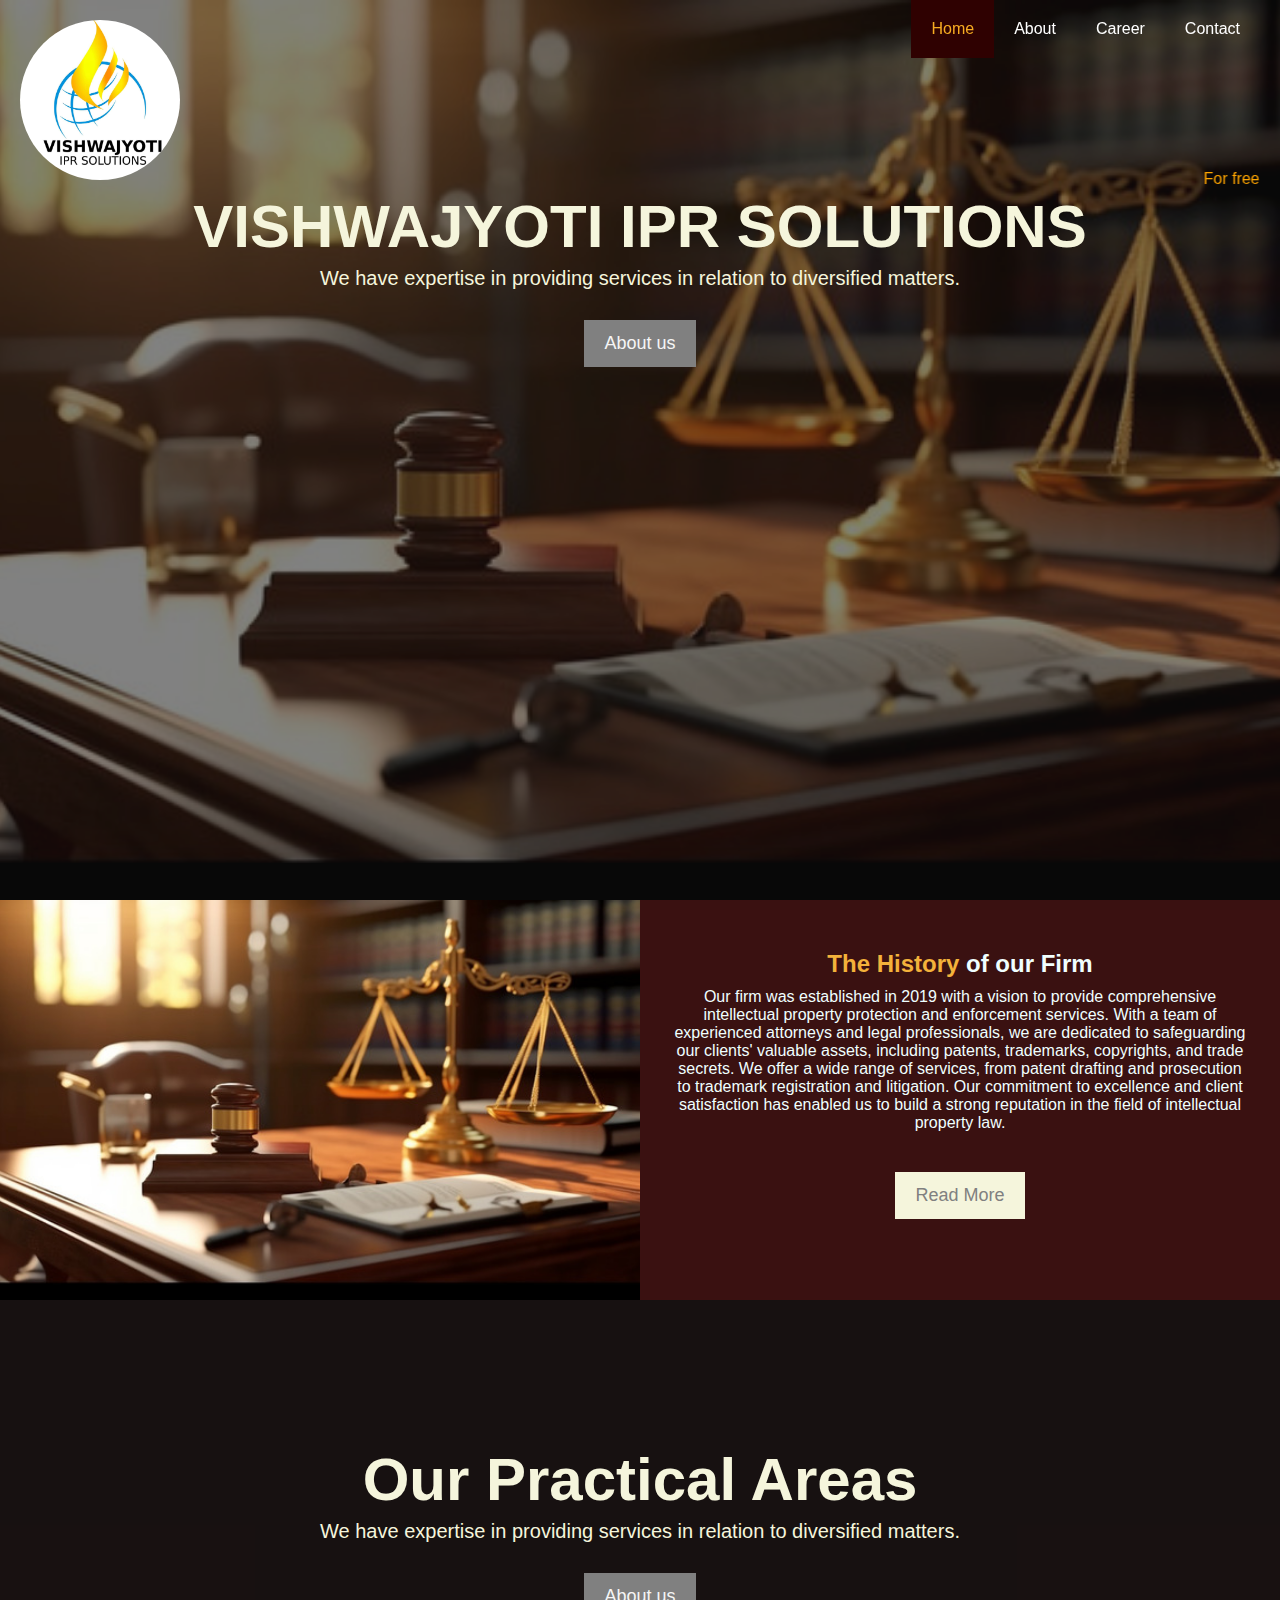
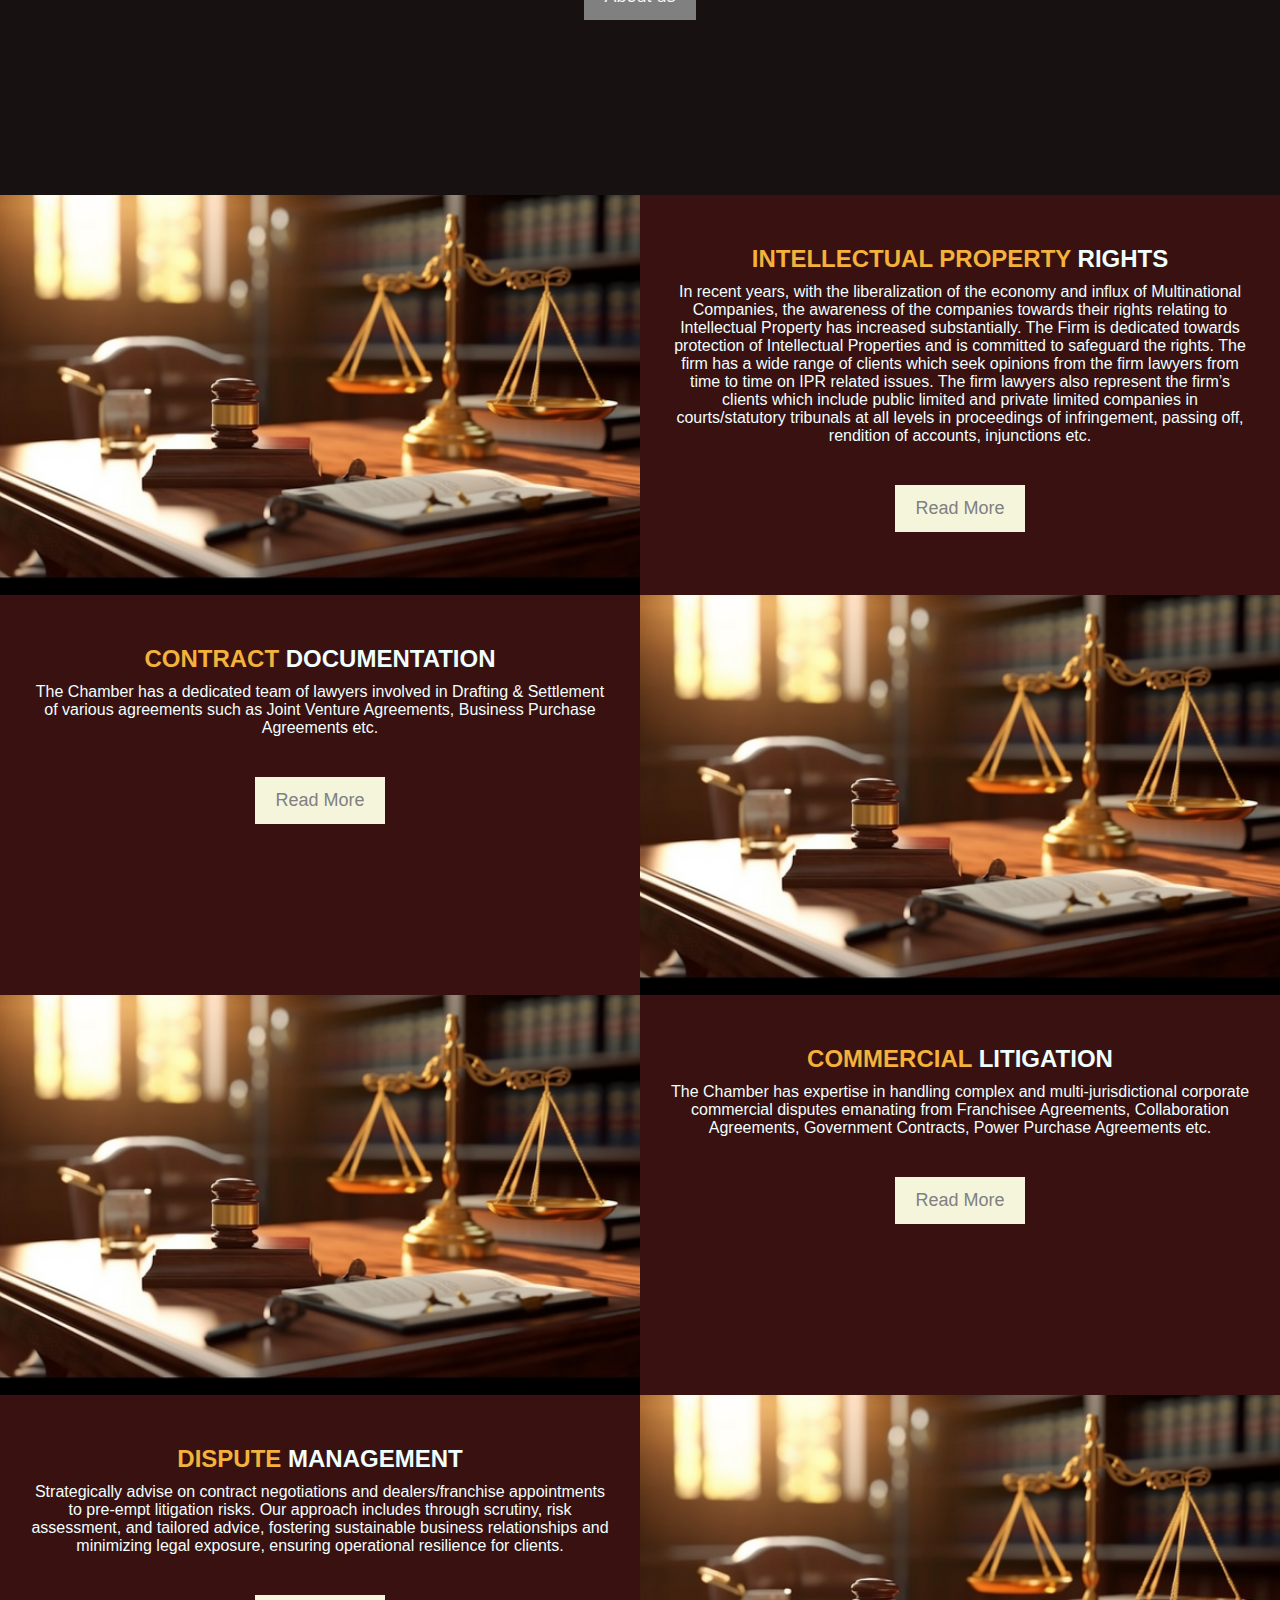
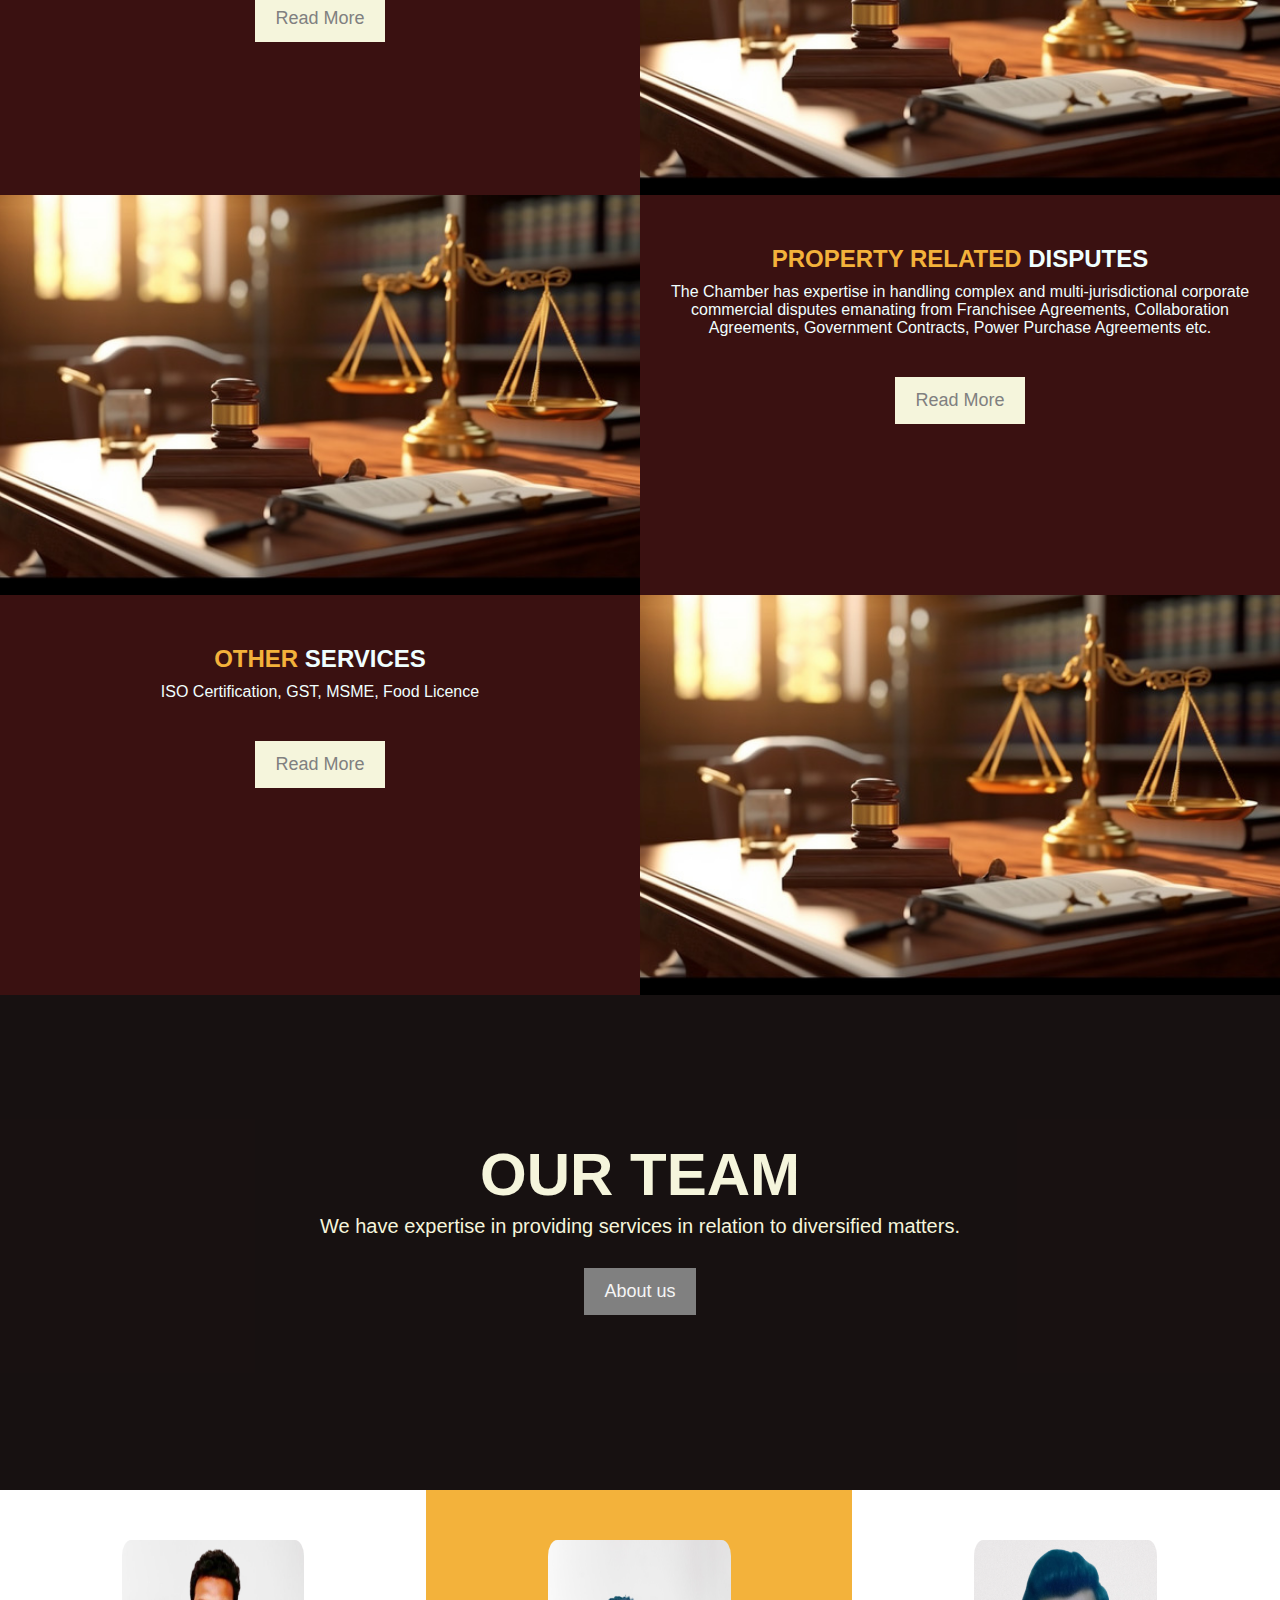
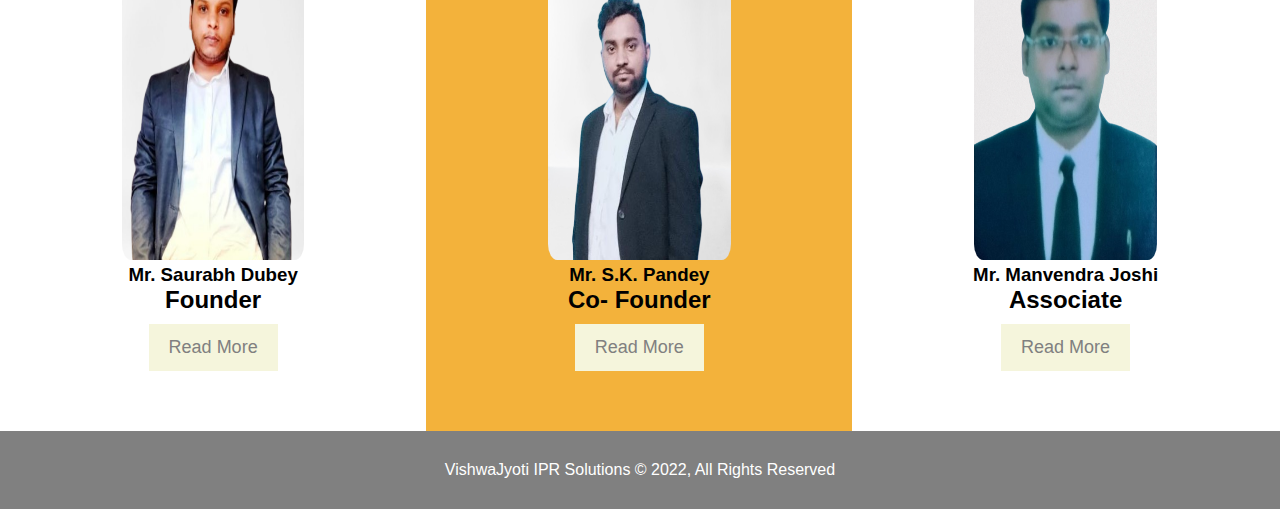
==== commit d205ade5: "background updated" ====
--- a/index.html
+++ b/index.html
@@ -166,7 +166,7 @@
       <div class="info-content">
         <h2><span class="text-primary">OTHER </span> SERVICES</h2>
         <p>
-          ISO Certification,GST,MSME,Food Licence 
+          ISO Certification, GST, MSME, Food Licence 
         </p>
 
         <a href="about.html" class="btn btn-light info-read-more-btn"
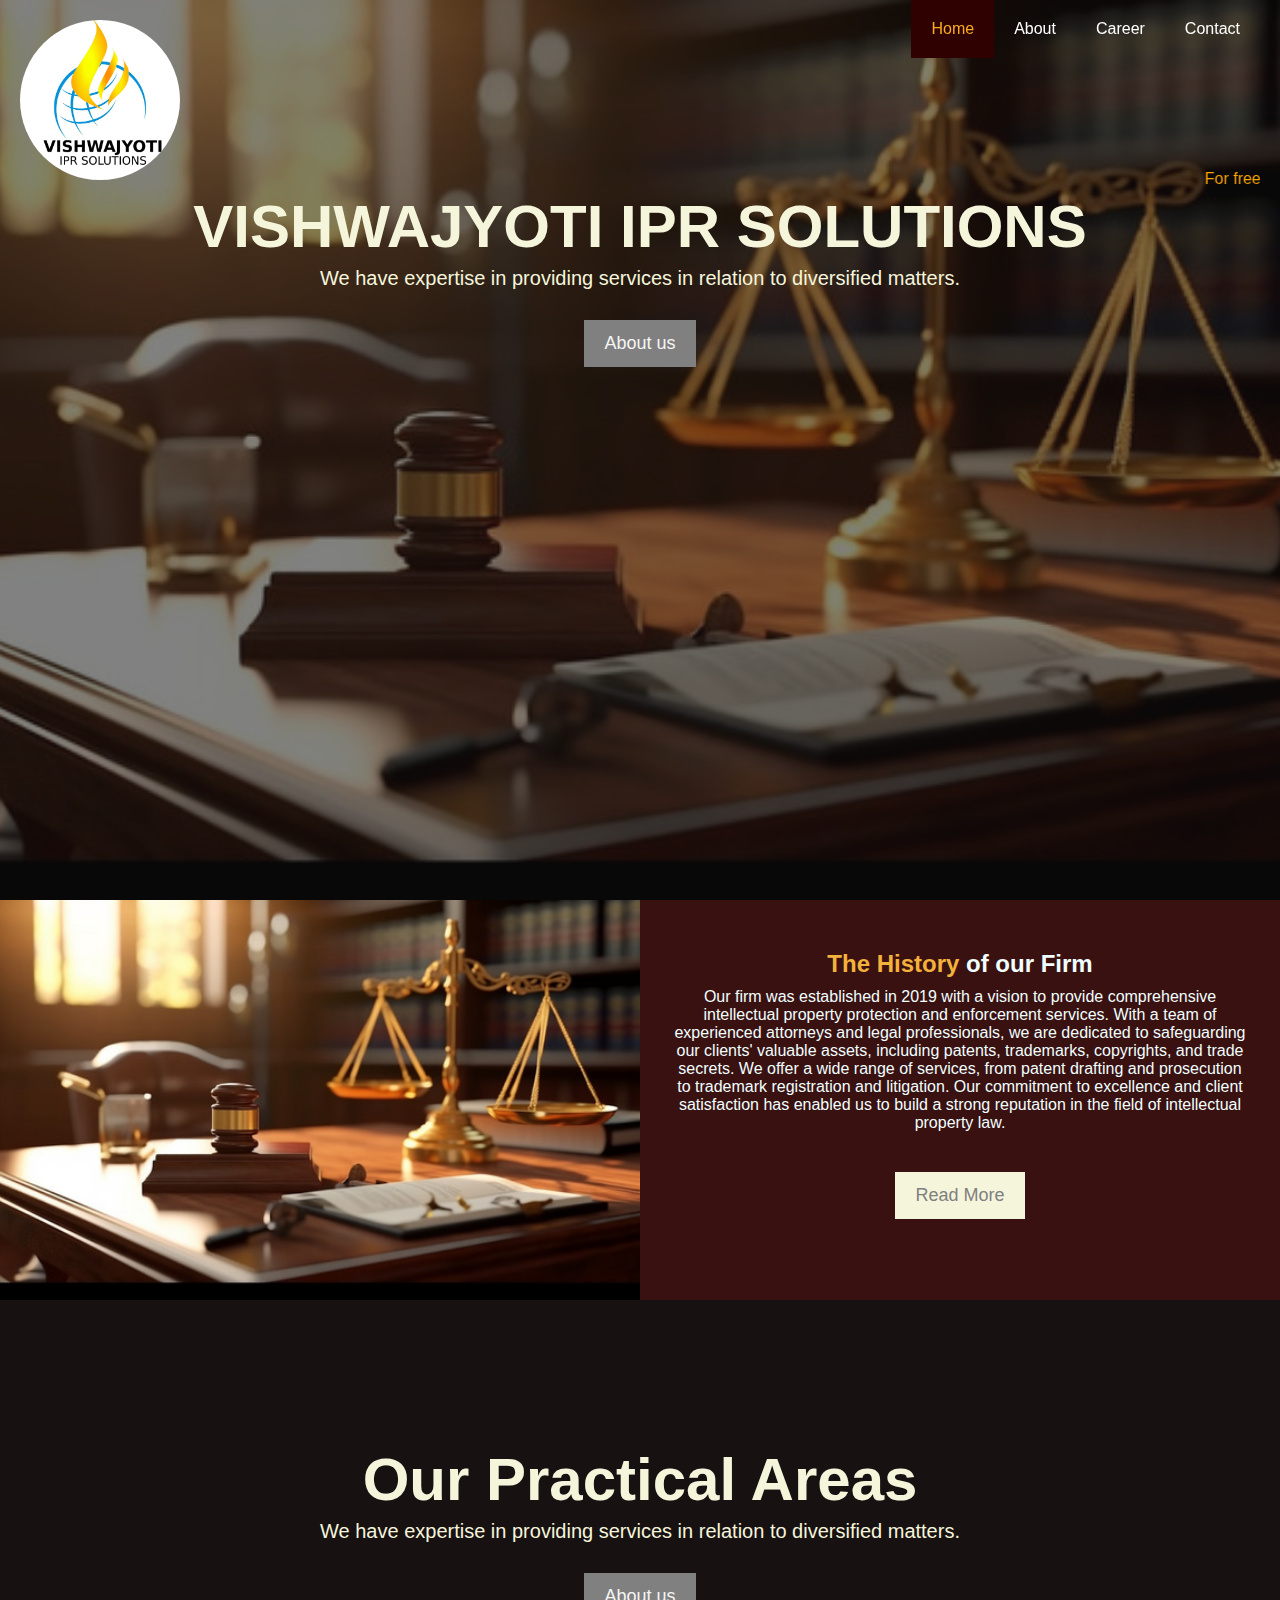
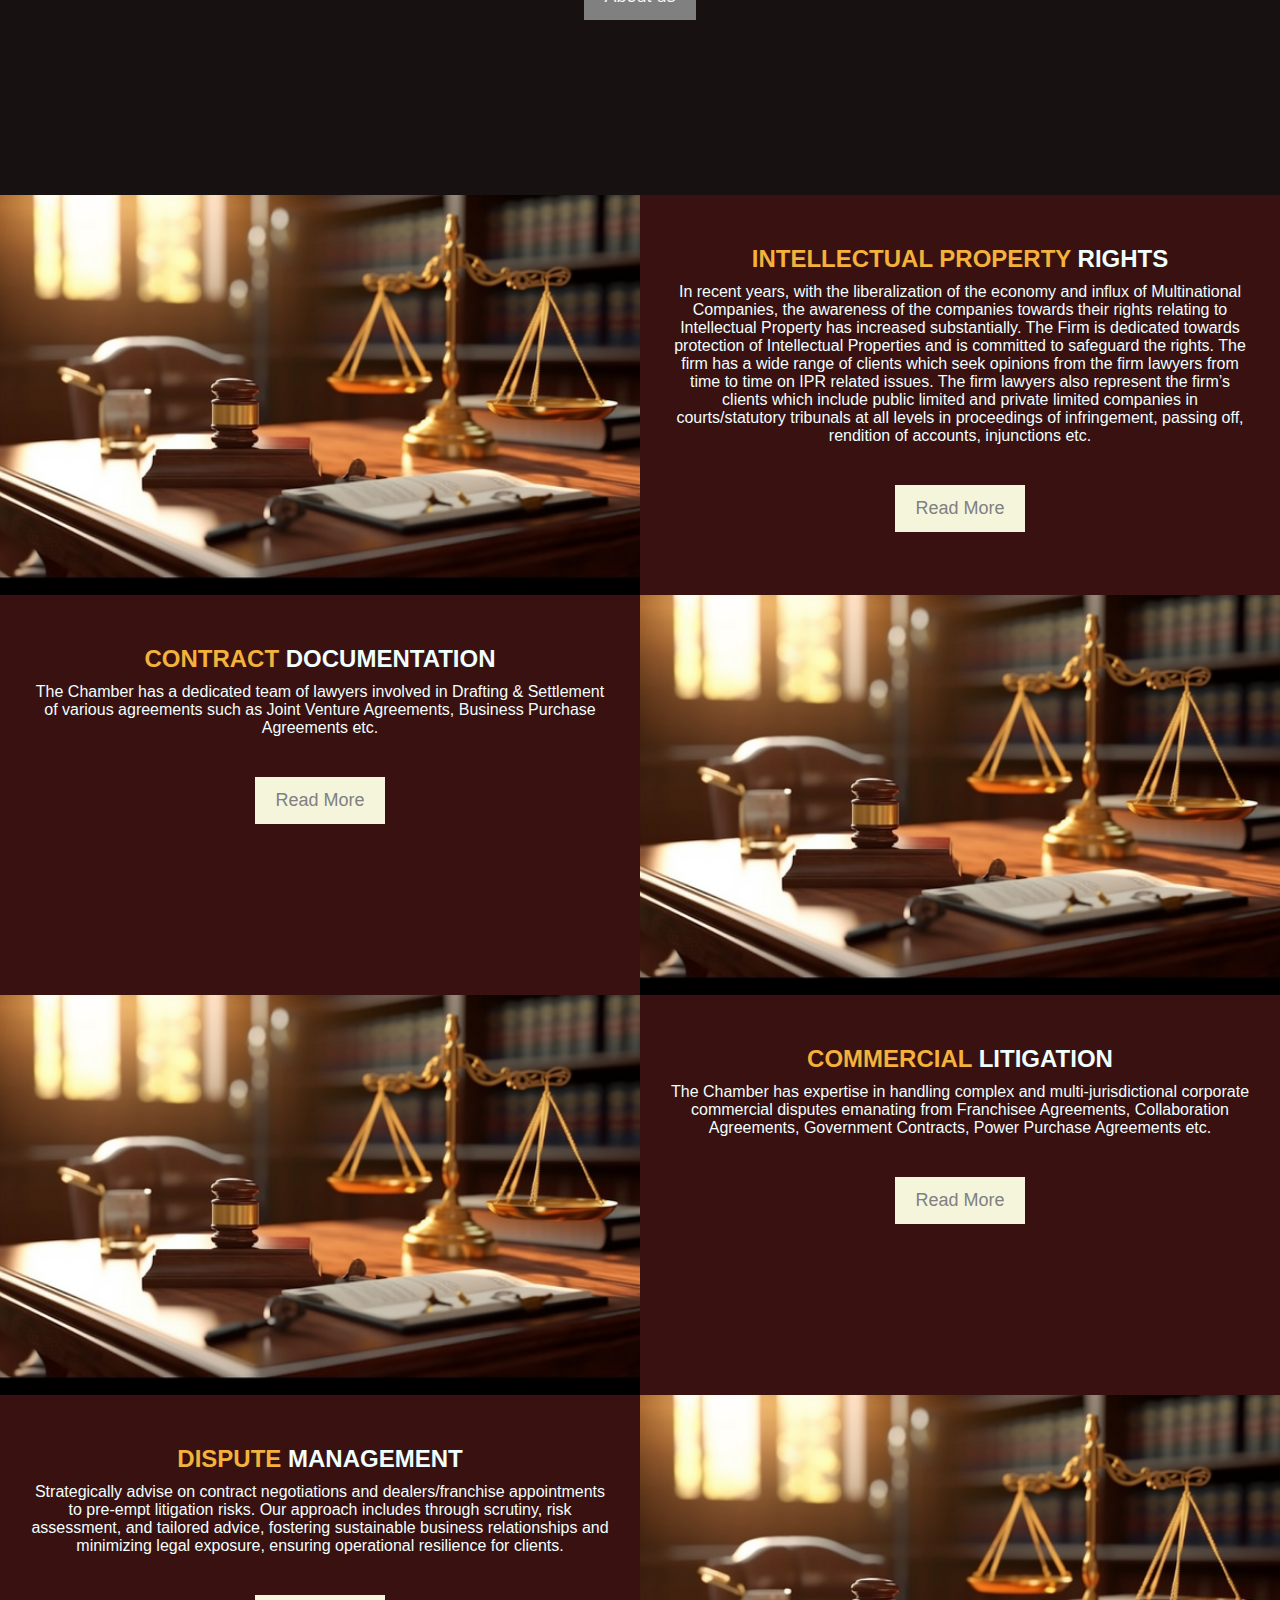
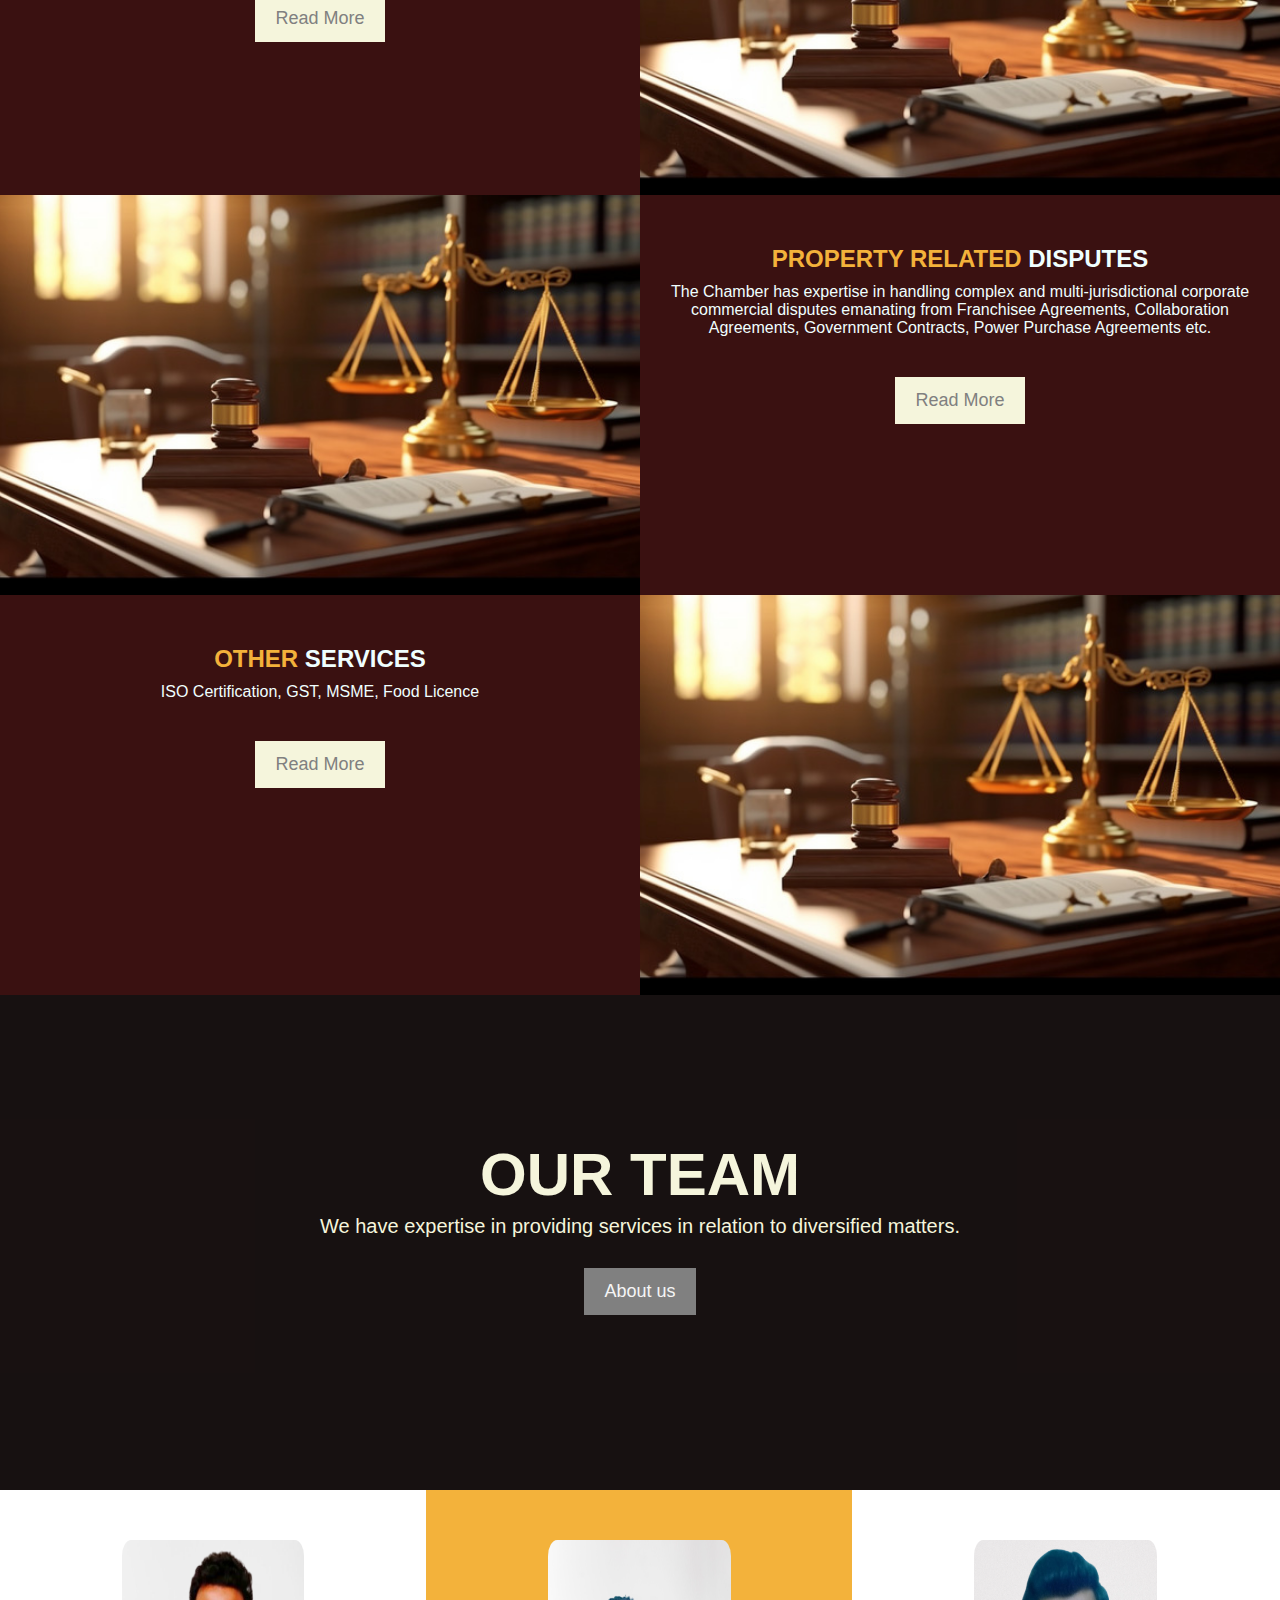
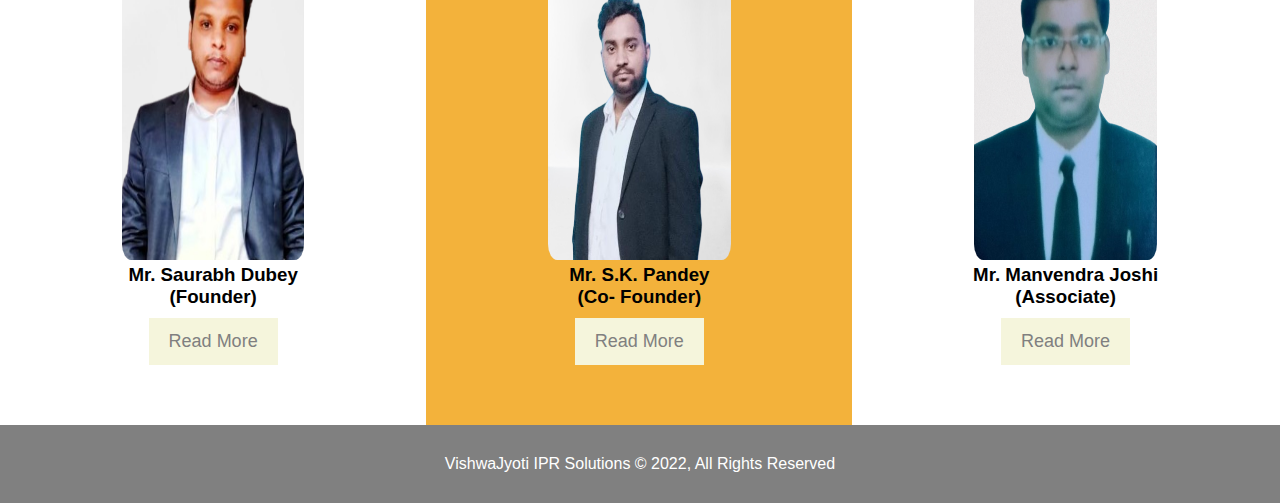
==== commit ba2fc3df: "pic updated" ====
--- a/index.html
+++ b/index.html
@@ -194,8 +194,8 @@
 
     <section id="features">
       <div class="box">
-        <img src="/Images/saurabh_pic_index3.png" alt="" />
-        <h3>Mr. Saurabh Dubey</h3><h2>Founder </h2>
+        <img src="/Images/saurabh_pic_index5.png" alt="" />
+        <h3>Mr. Saurabh Dubey</h3><h3>(Founder)</h3>
         <p>
           <a href="about.html" class="btn btn-light info-read-more-btn"
           >Read More</a
@@ -205,7 +205,7 @@
       <div class="box bg-primary">
         <img src="/Images/sarvesh_pic_index.png" alt="" />
         <h3>Mr. S.K. Pandey
-        </h3><h2> Co- Founder</h2>
+        </h3><h3>(Co- Founder)</h3>
         <p>
           <a href="about.html" class="btn btn-light info-read-more-btn"
           >Read More</a
@@ -215,7 +215,7 @@
       <div class="box">
         <img src="/Images/manvinder_pic_index.png" alt="" />
         <h3>Mr. Manvendra Joshi
-        </h3> <h2>Associate </h2>
+        </h3> <h3>(Associate)</h3>
         <p>
           <a href="about.html" class="btn btn-light info-read-more-btn"
           >Read More</a
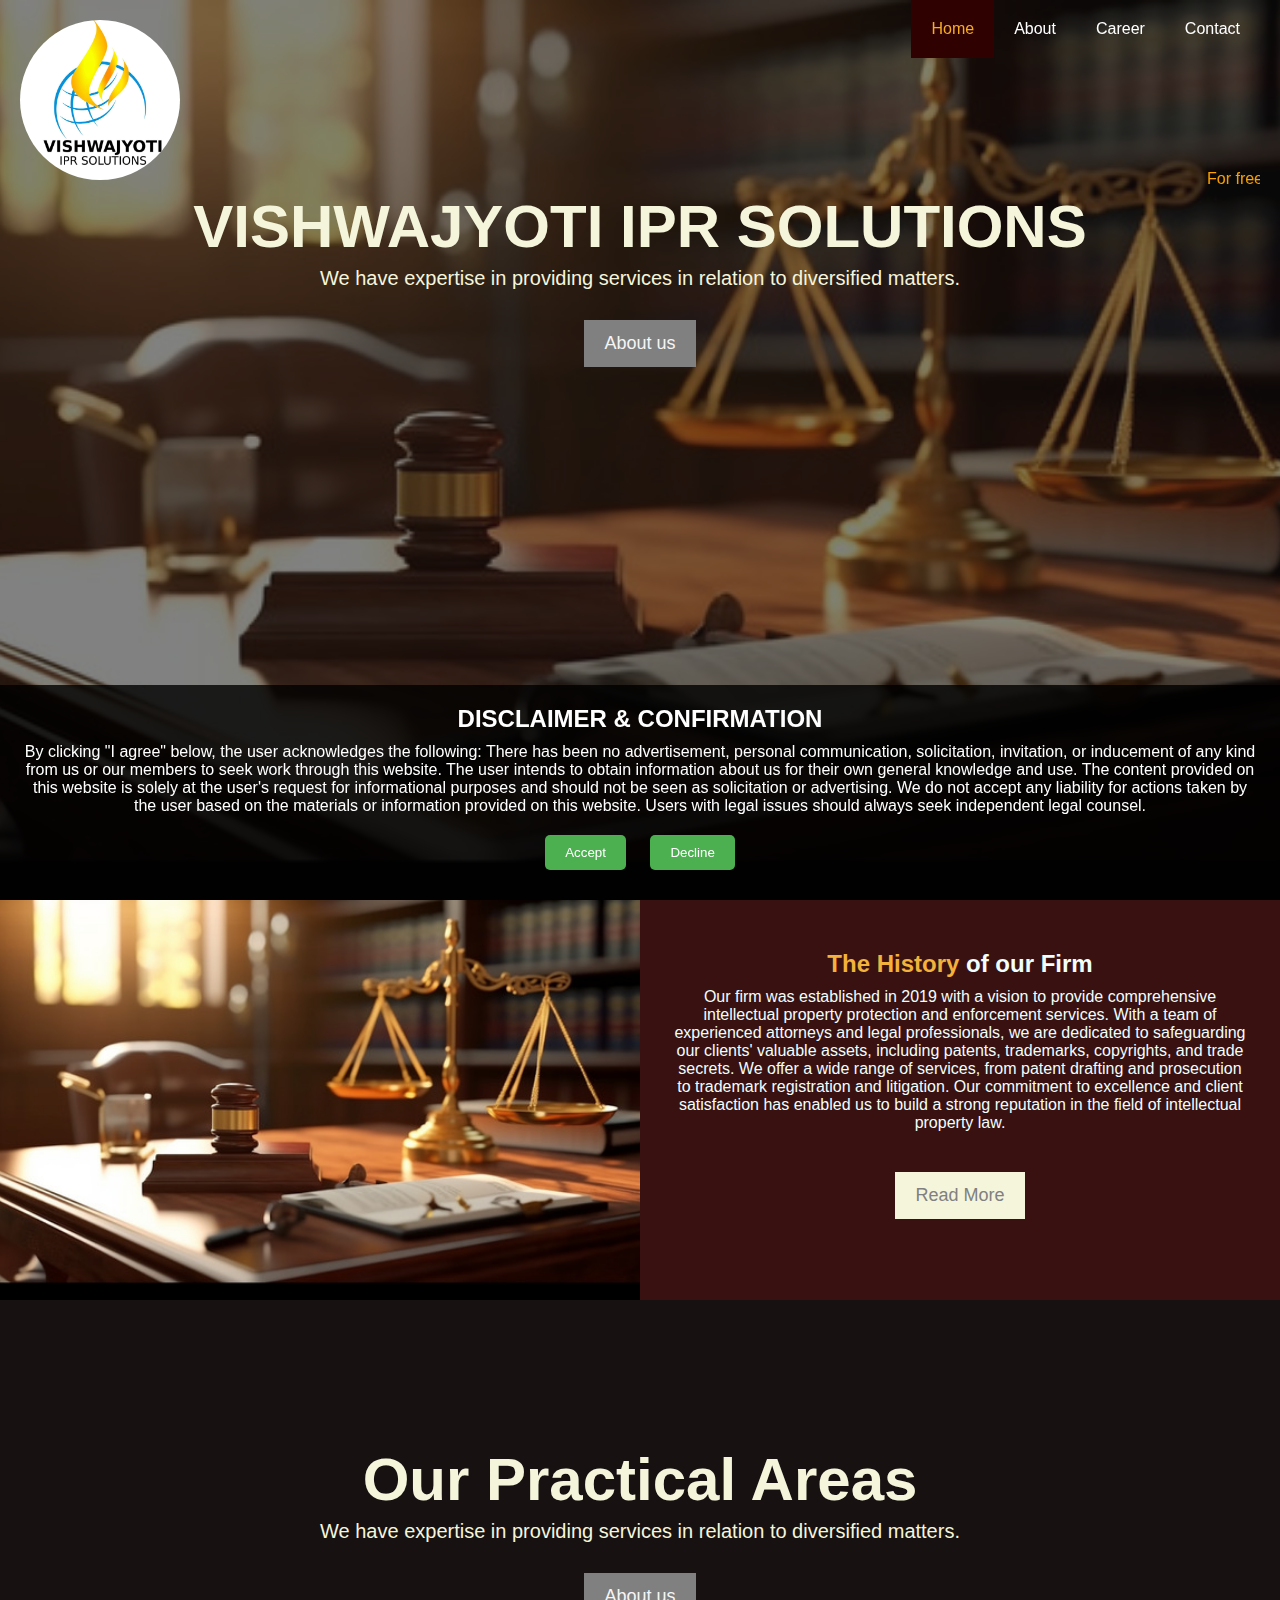
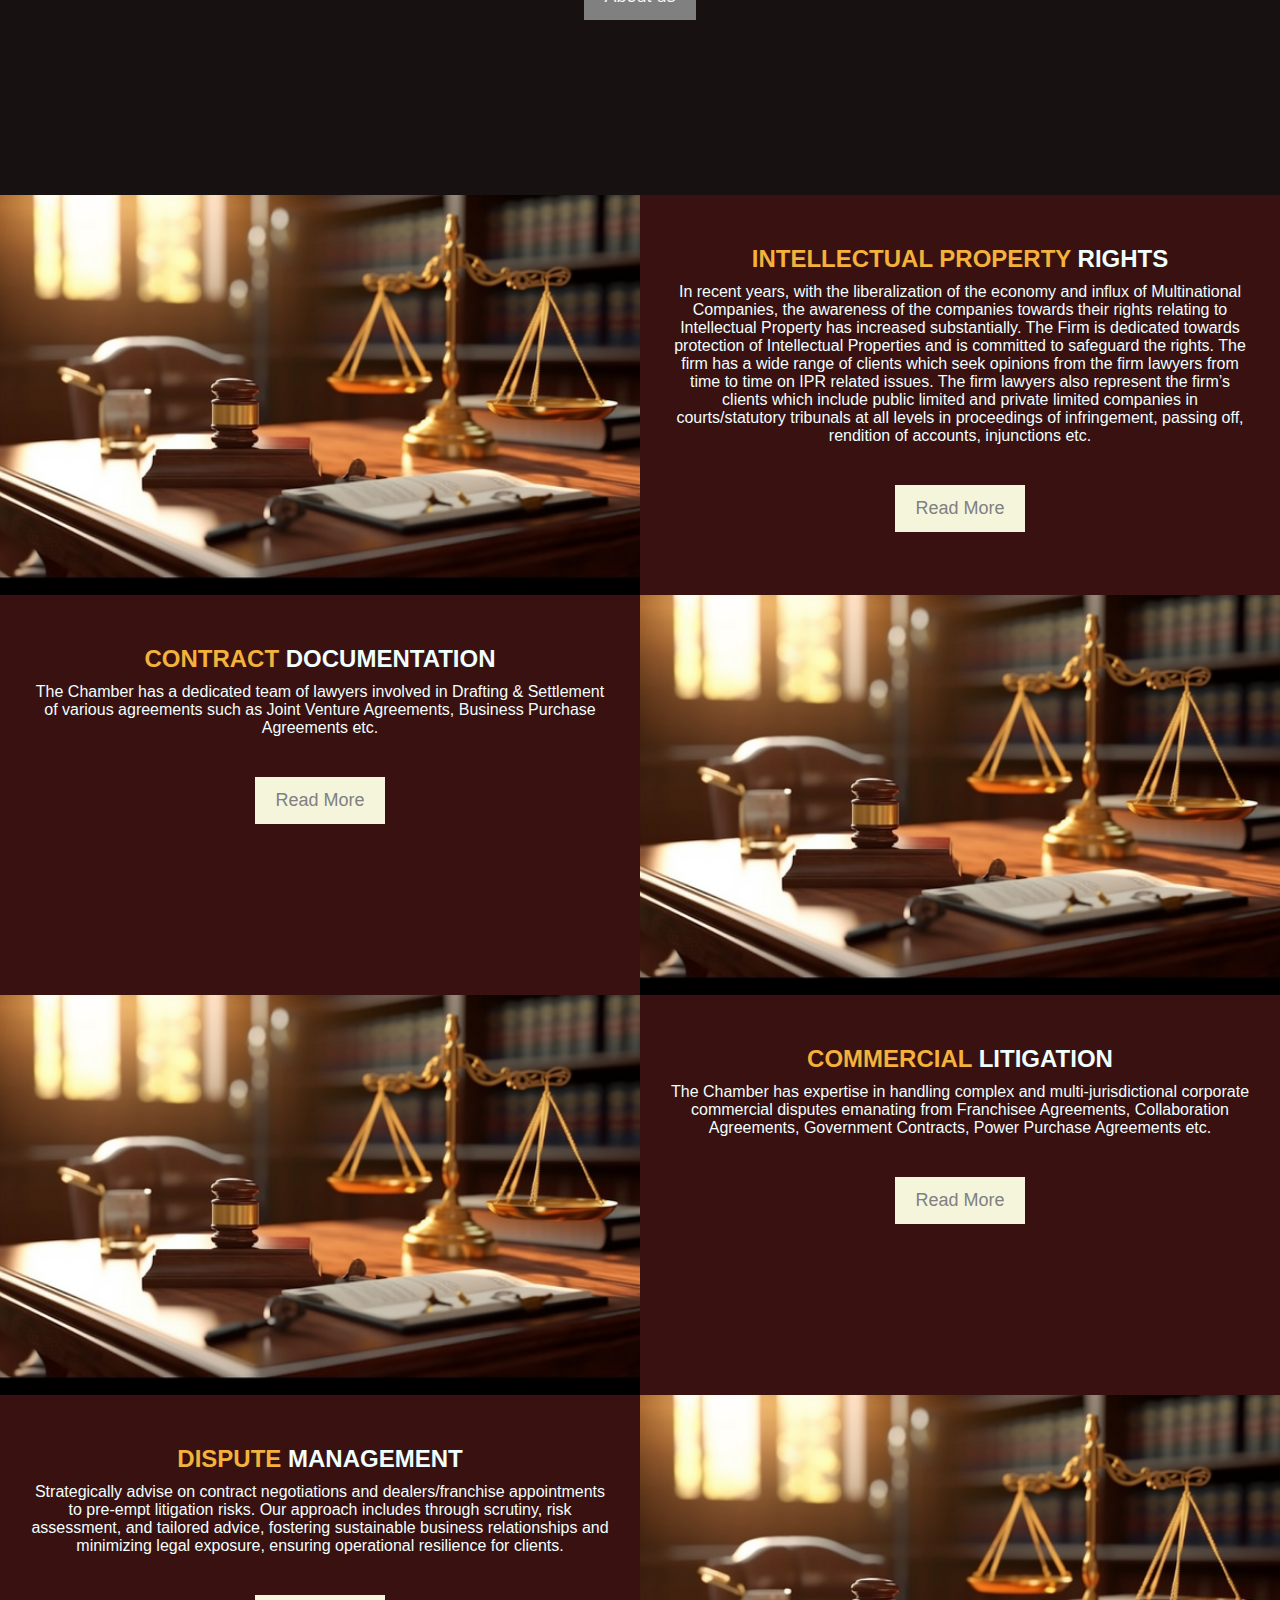
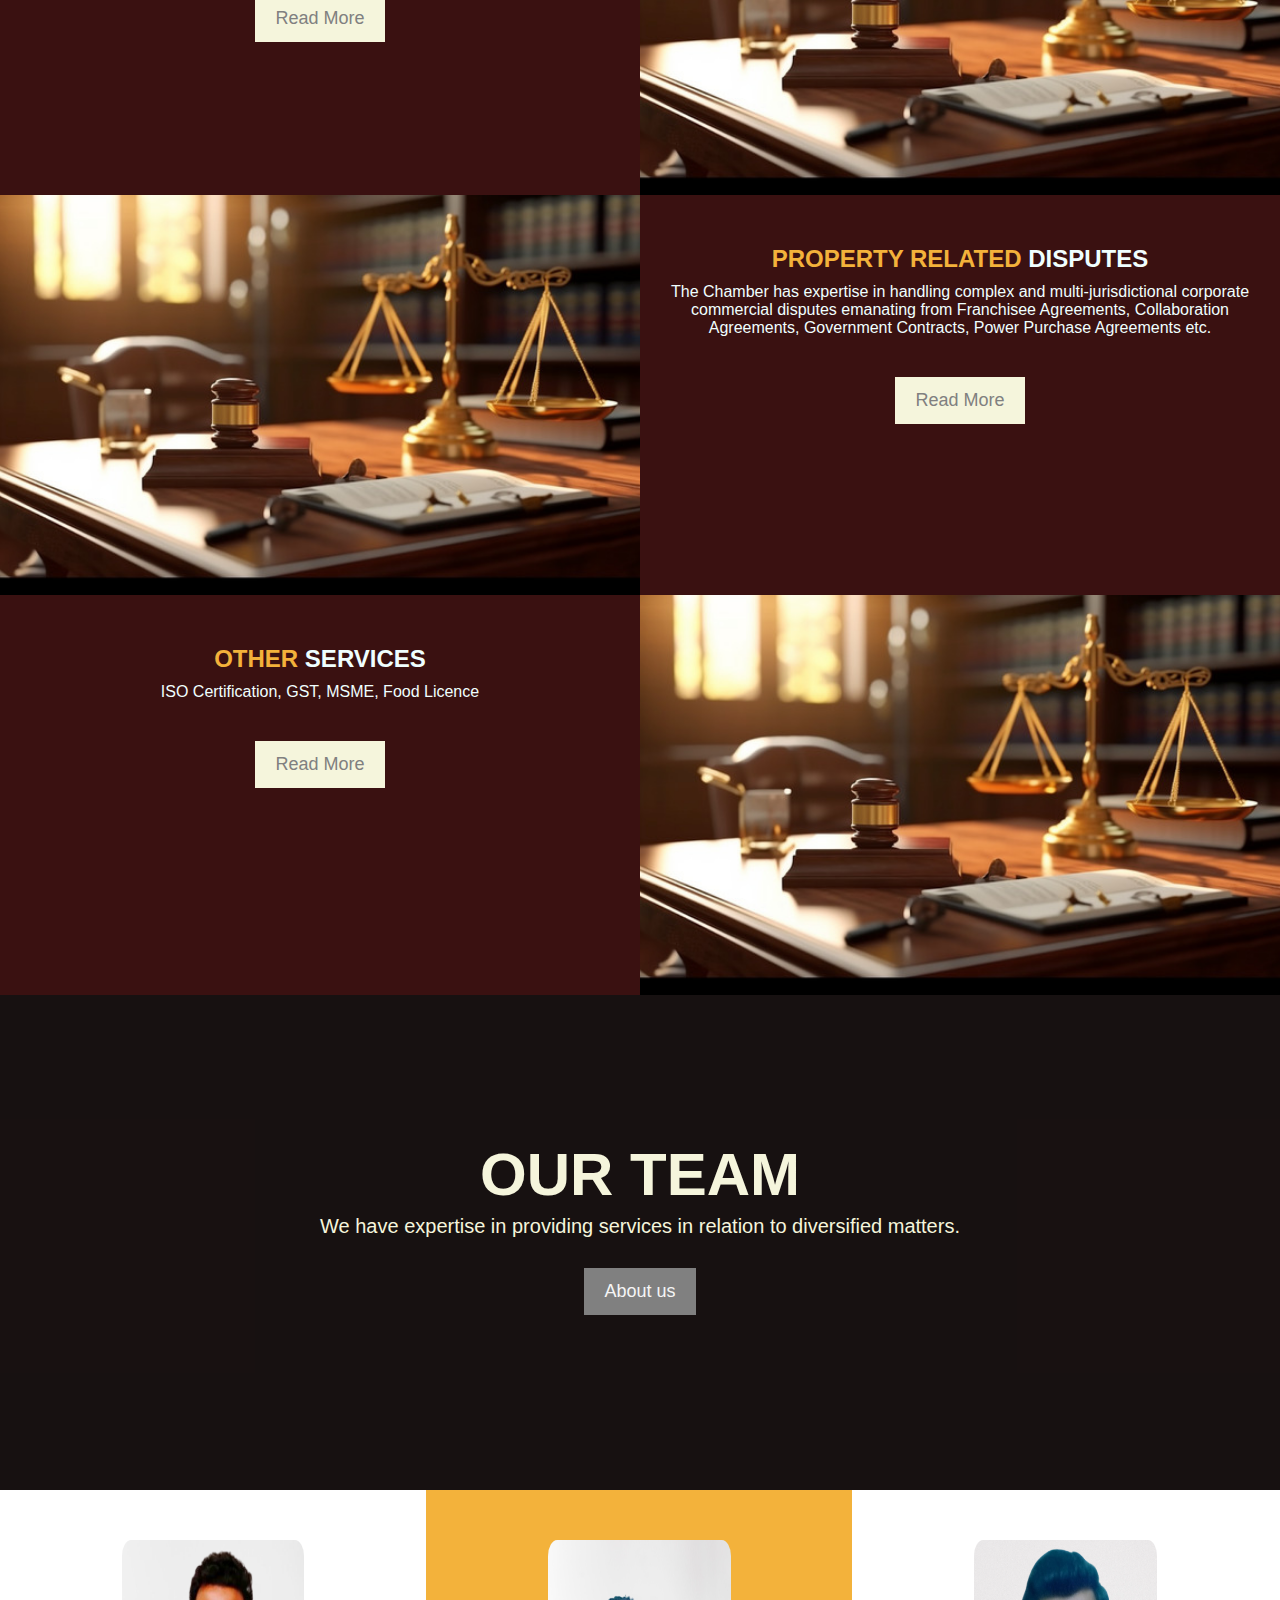
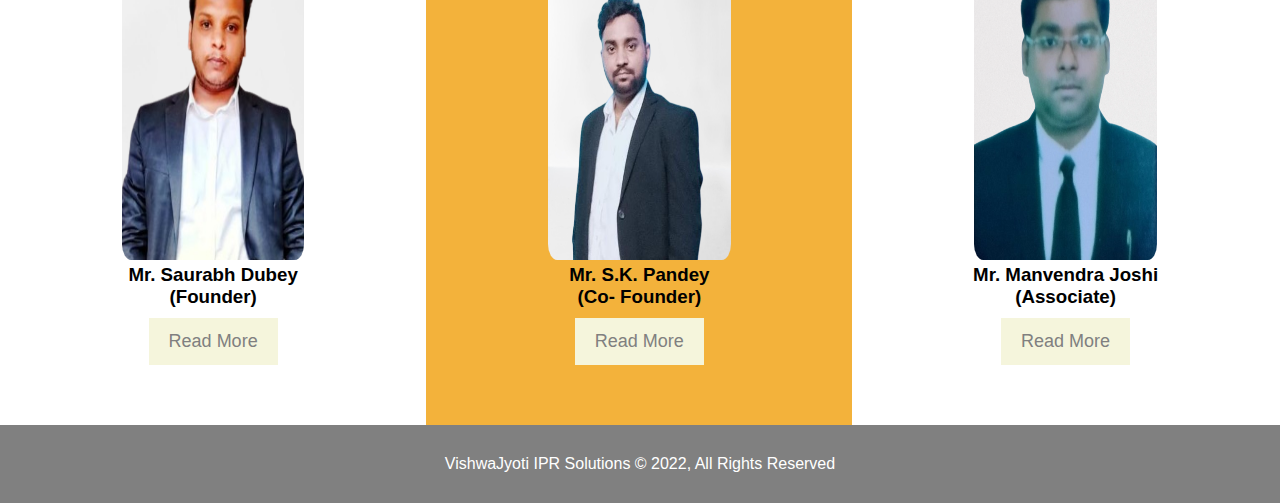
==== commit ddad8d33: "disclaimer updated" ====
--- a/index.html
+++ b/index.html
@@ -7,6 +7,33 @@
     <title>VishwaJyoti IPR Solutions</title>
     <link rel="stylesheet" href="https://fonts.googleapis.com/css2?family=Material+Symbols+Outlined:opsz,wght,FILL,GRAD@20..48,100..700,0..1,-50..200&icon_names=calendar_month" />
     <link rel="stylesheet" href="css/styles.css" />
+    <style>
+      .cookie-consent {
+          position: fixed;
+          bottom: 0;
+          left: 0;
+          right: 0;
+          background-color: rgba(0, 0, 0, 0.8);
+          color: white;
+          padding: 20px;
+          text-align: center;
+          display: none;
+      }
+
+      .cookie-consent button {
+          padding: 10px 20px;
+          margin: 10px;
+          cursor: pointer;
+          background-color: #4CAF50; /* Green */
+          color: white;
+          border: none;
+          border-radius: 5px;
+      }
+
+      .cookie-consent button:hover {
+          background-color: #45a049;
+      }
+  </style>
   </head>
   <body>
     <header>
@@ -230,11 +257,40 @@
 
     <div class="clear-floats"></div>
 
-    
+    <div class="cookie-consent" id="cookieConsent">
+      <h2>DISCLAIMER & CONFIRMATION</h2>
+      <p>By clicking "I agree" below, the user acknowledges the following:
+
+        There has been no advertisement, personal communication, solicitation, invitation, or inducement of any kind from us or our members to seek work through this website.
+        
+        The user intends to obtain information about us for their own general knowledge and use. The content provided on this website is solely at the user's request for informational purposes and should not be seen as solicitation or advertising.
+        
+        We do not accept any liability for actions taken by the user based on the materials or information provided on this website. Users with legal issues should always seek independent legal counsel.</p>
+      <button id="acceptBtn">Accept</button>
+      <button id="declineBtn">Decline</button>
+  </div>
 
     <footer id="main-footer">
       <p>VishwaJyoti IPR Solutions &copy; 2022, All Rights Reserved</p>
     </footer>
+
+    <script>
+      window.onload = function() {
+          var cookieConsent = document.getElementById('cookieConsent');
+          cookieConsent.style.display = 'block';
+
+          document.getElementById('acceptBtn').addEventListener('click', function() {
+              cookieConsent.style.display = 'none';
+              // alert('Cookies accepted.'); // Replace this with your actual action
+              // window.location.href = 'https://www.example.com';
+          });
+
+          document.getElementById('declineBtn').addEventListener('click', function() {
+              cookieConsent.style.display = 'none';
+              // alert('Cookies declined.'); // Replace this with your actual action
+          });
+      }
+  </script>
     
   </body>
 </html>
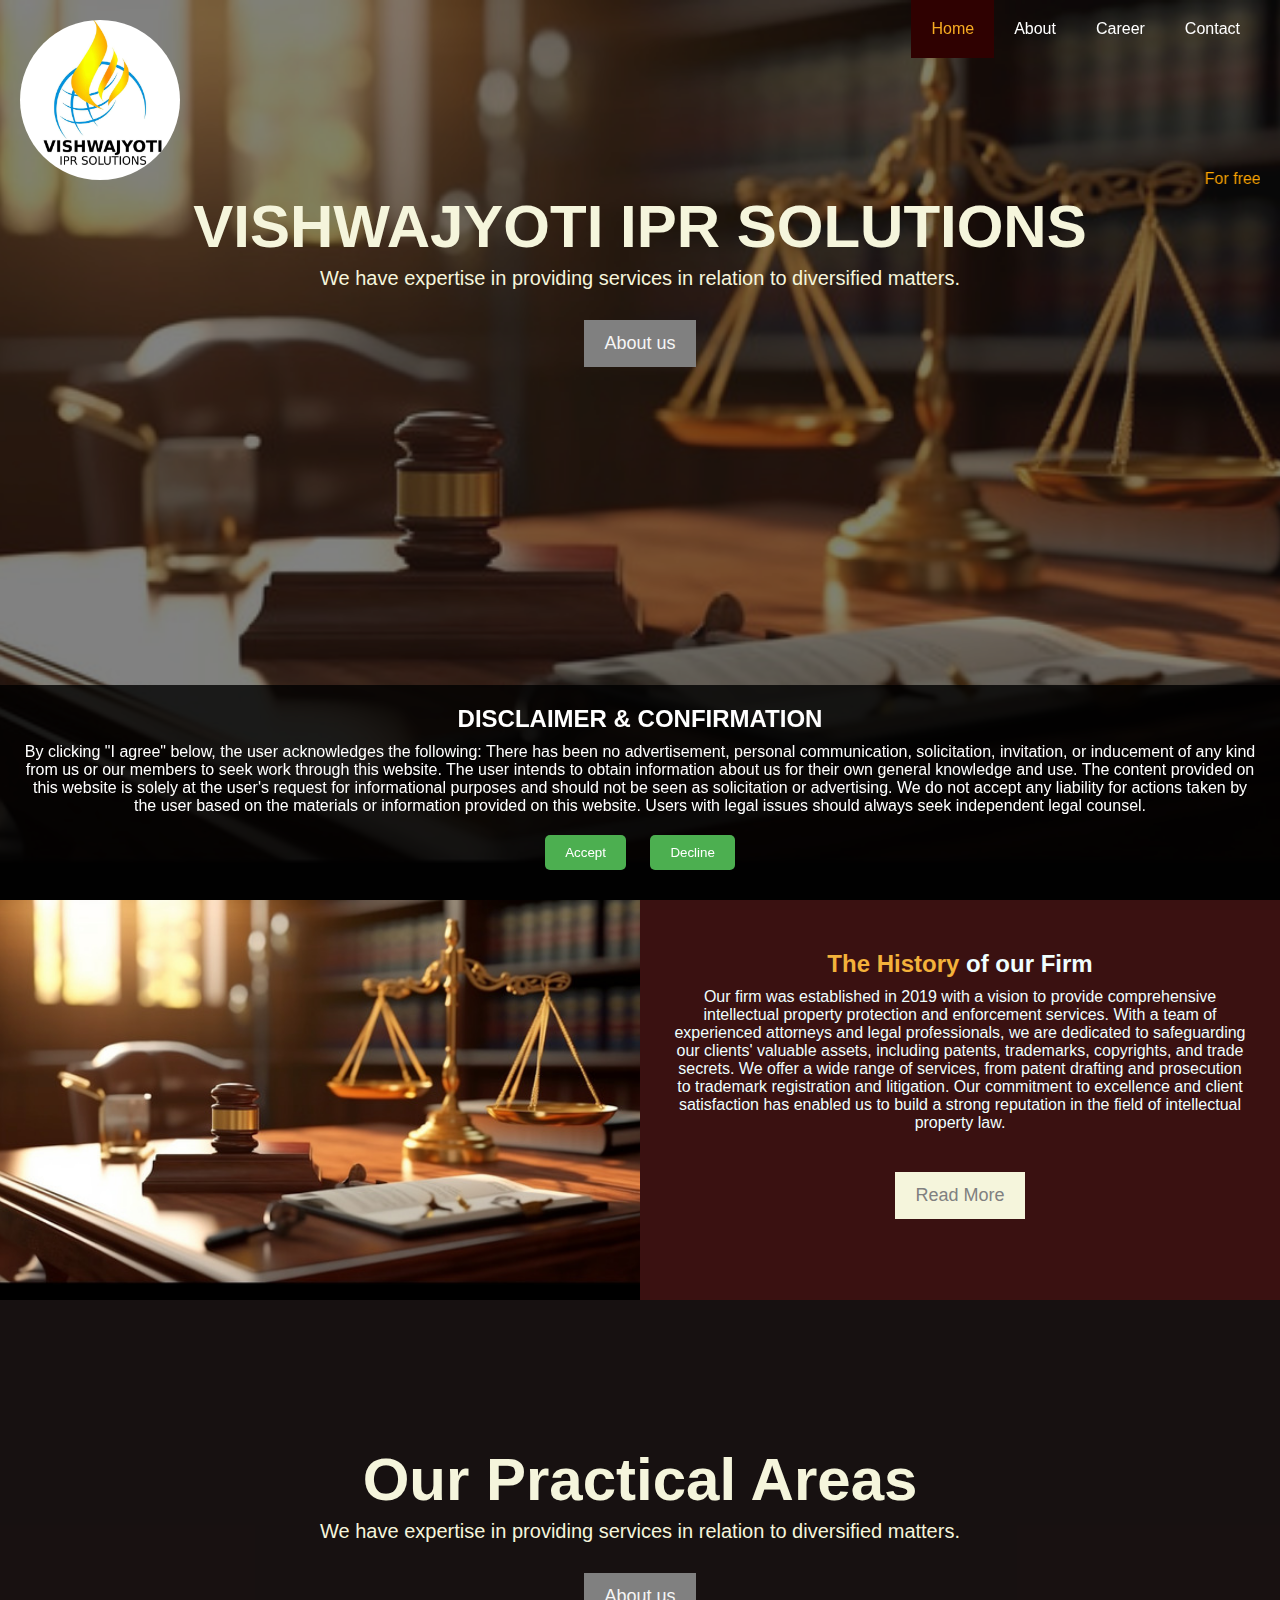
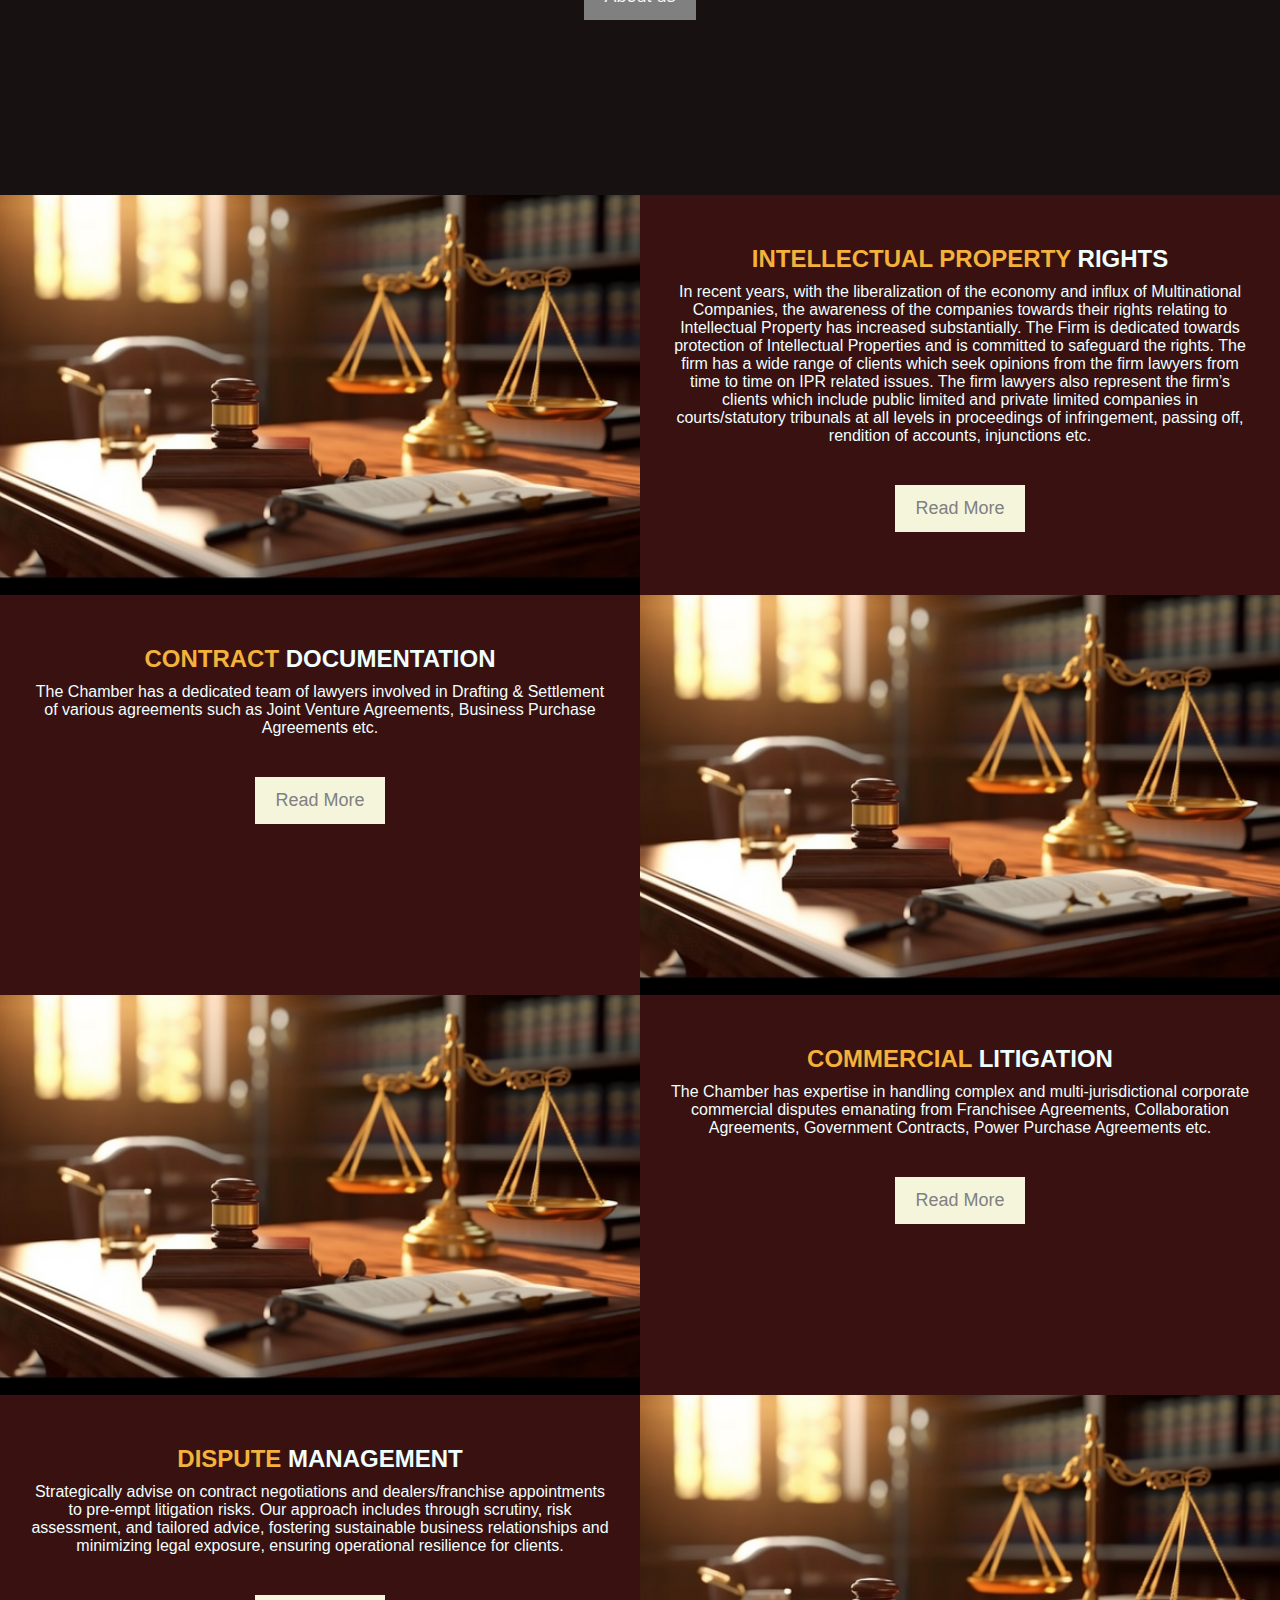
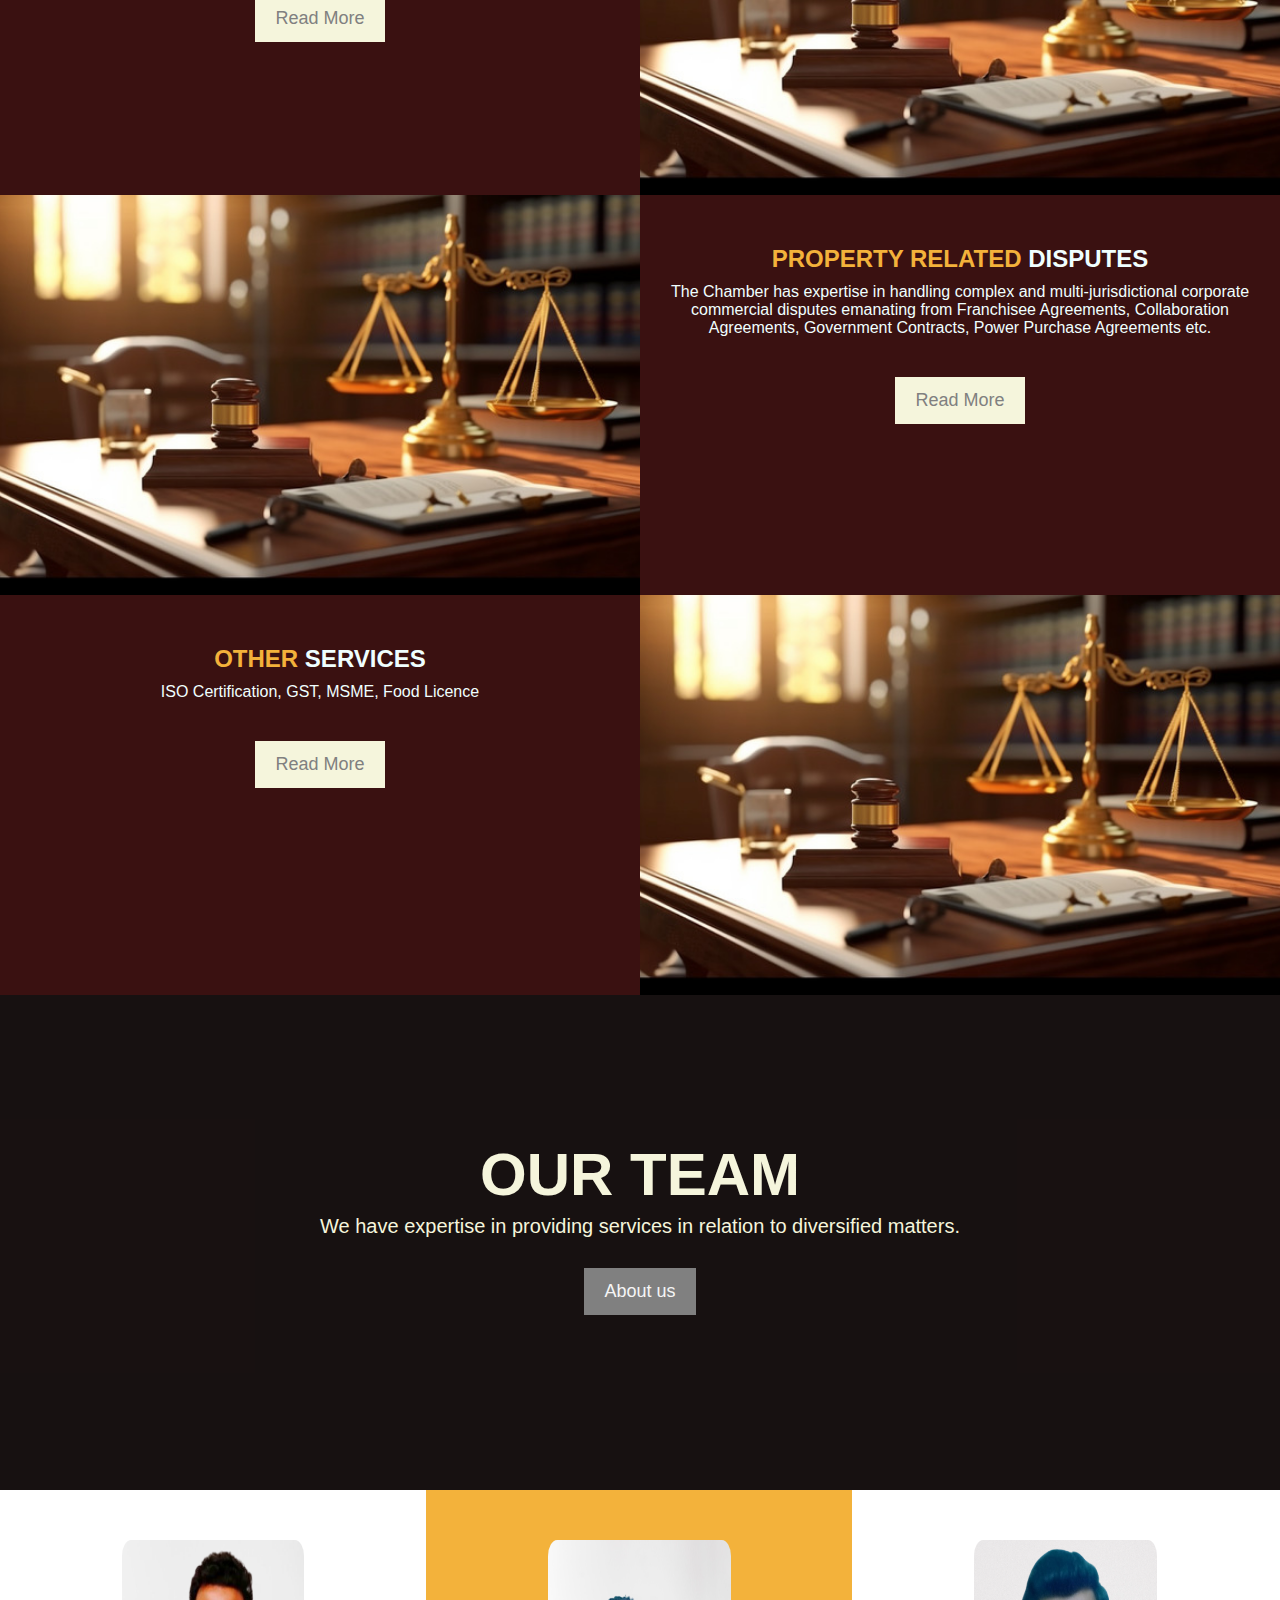
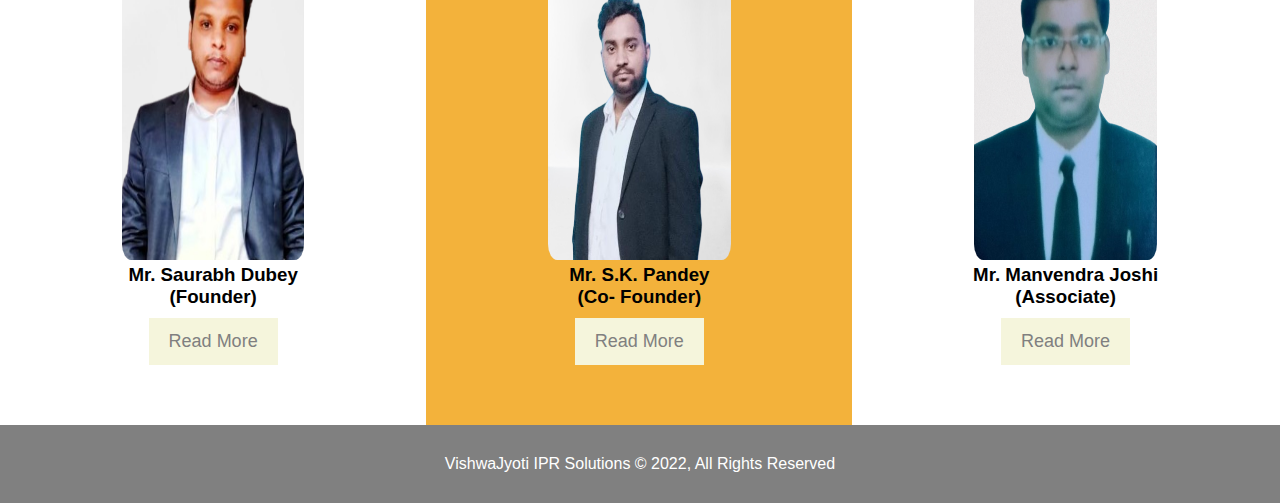
==== commit 51ada5e2: "decline updated" ====
--- a/index.html
+++ b/index.html
@@ -288,6 +288,7 @@
           document.getElementById('declineBtn').addEventListener('click', function() {
               cookieConsent.style.display = 'none';
               // alert('Cookies declined.'); // Replace this with your actual action
+              window.location.href = 'https://www.google.com';
           });
       }
   </script>
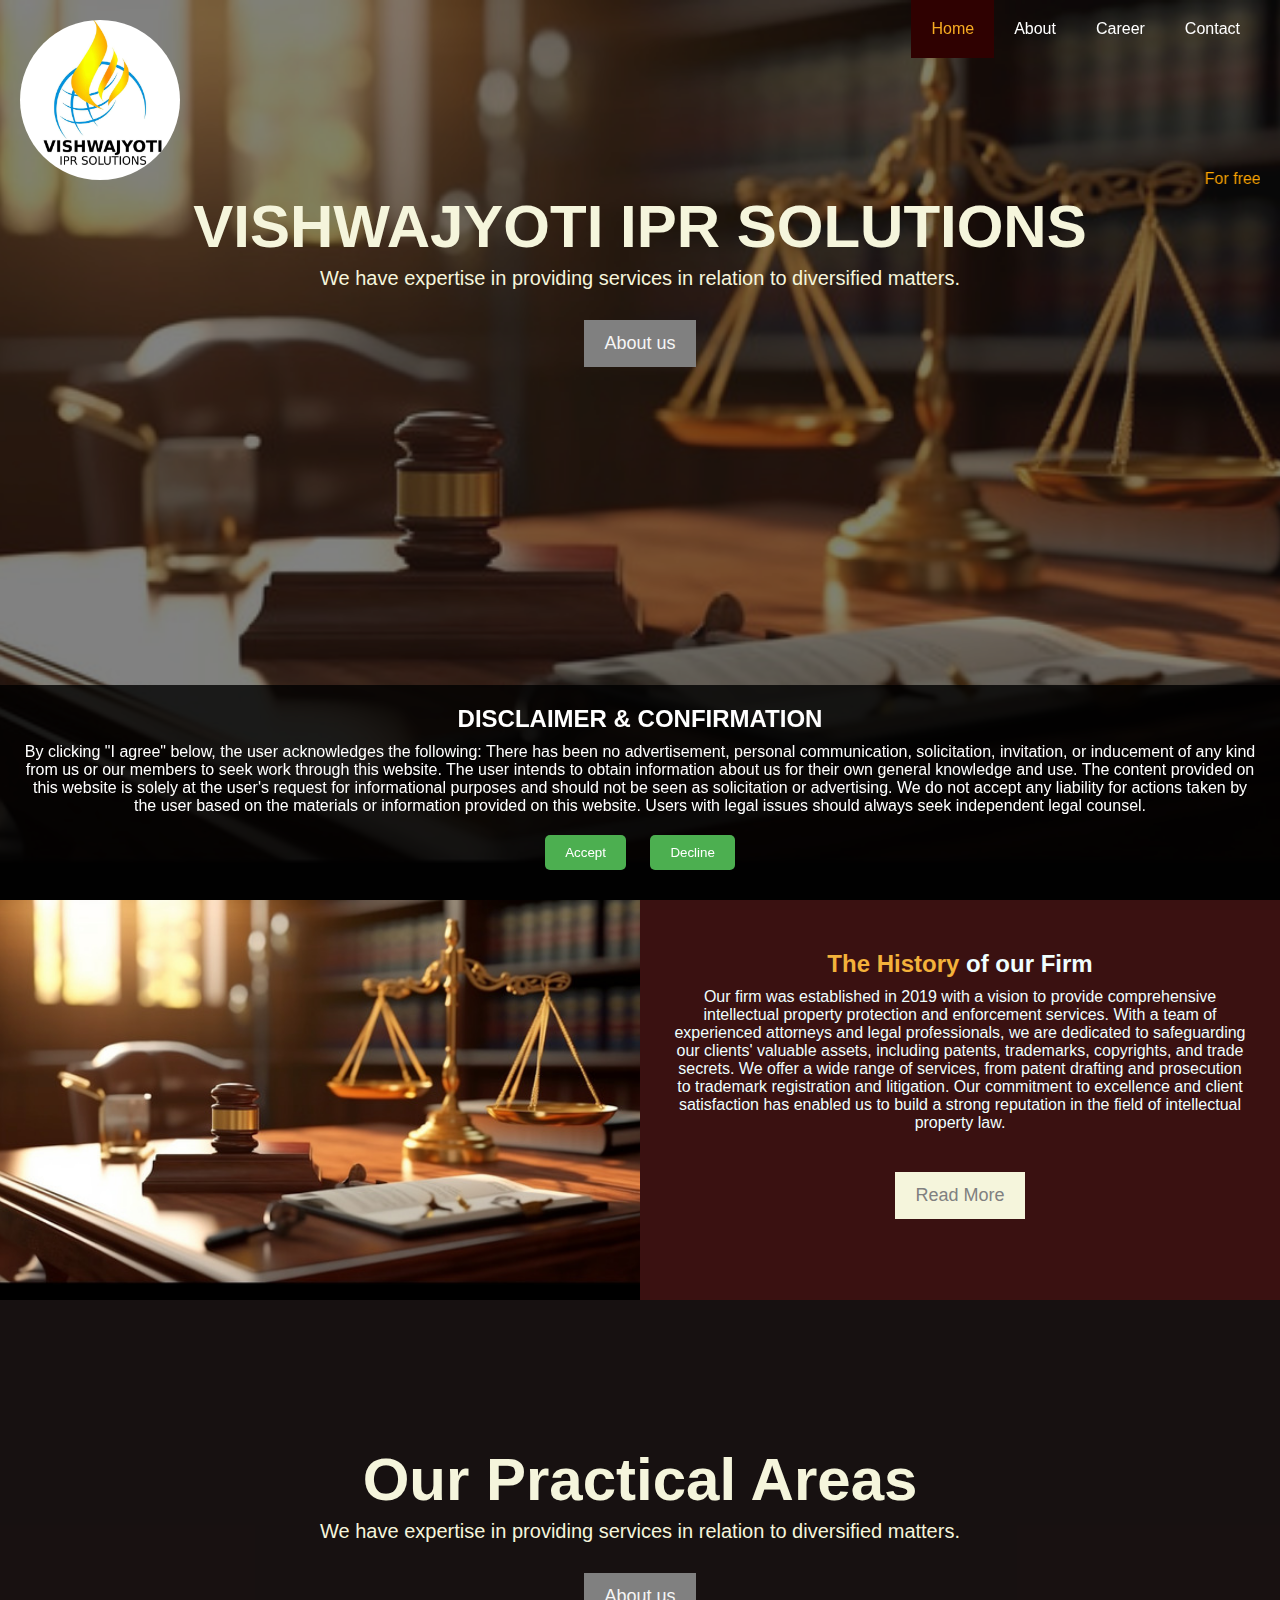
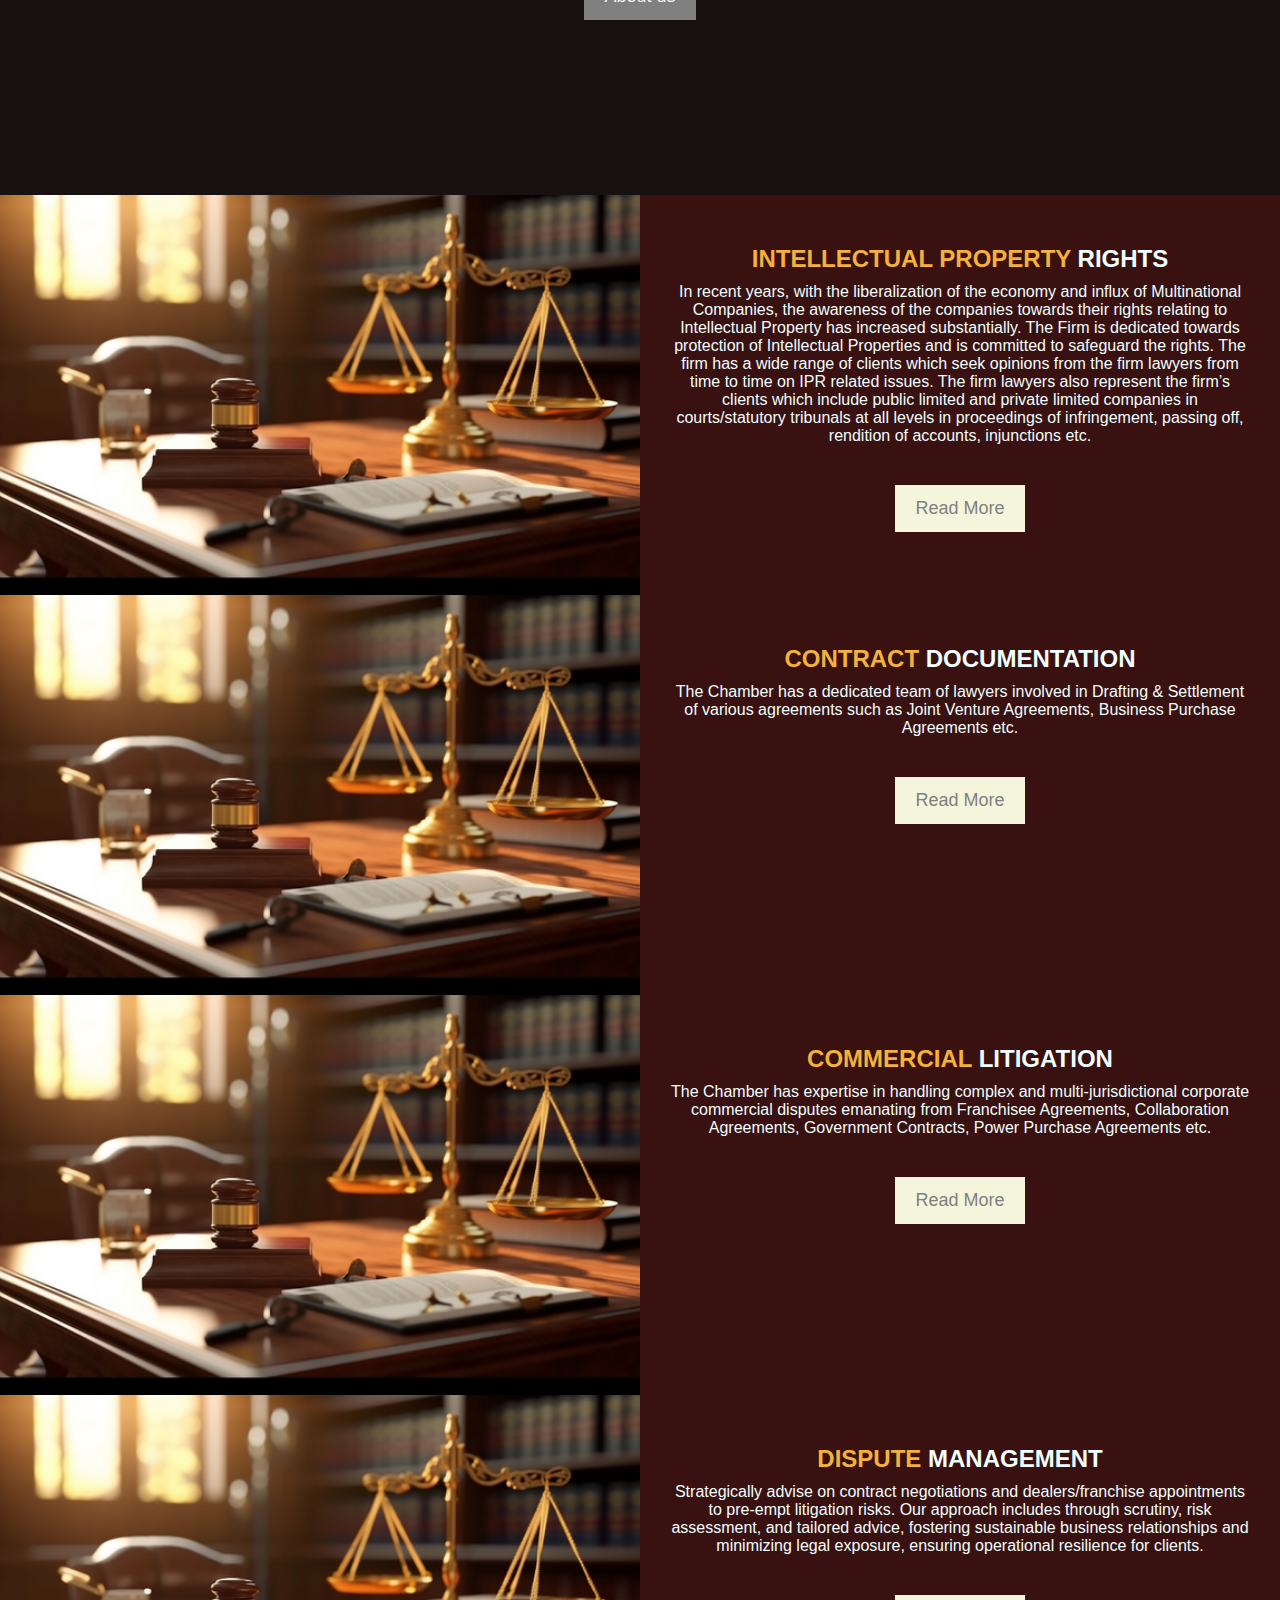
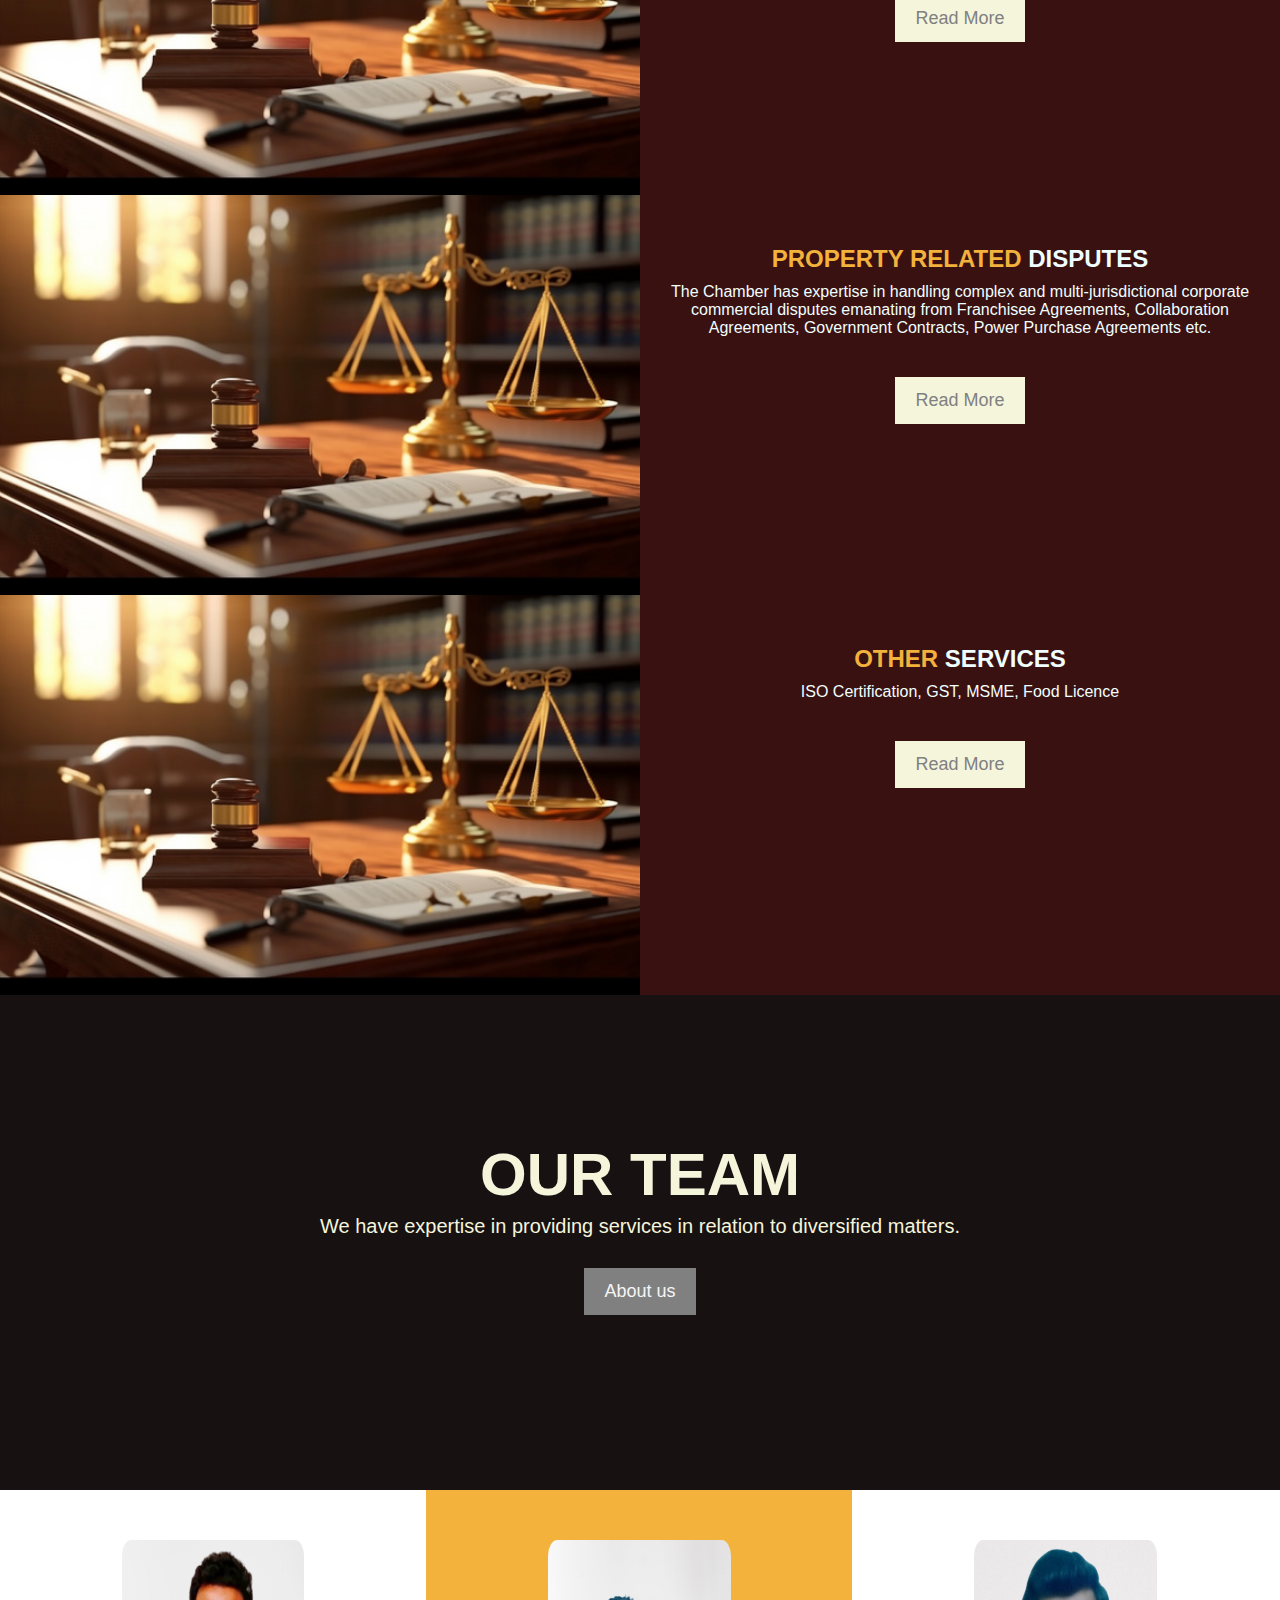
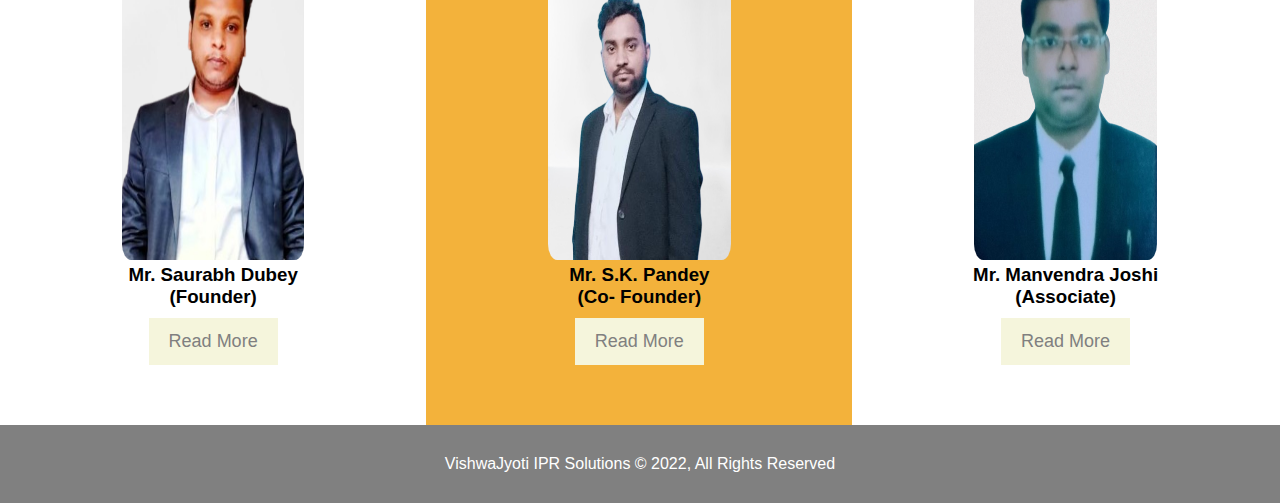
==== commit 3f957c49: "mobile Responsive" ====
--- a/index.html
+++ b/index.html
@@ -68,6 +68,10 @@
         <div id="showcase">
           <div class="container">
             <div class="showcase-content">
+              <h1 class="logo1">
+            
+                <a href="index.html"><img src="./Images/Ipr_logo.jpg" alt="" id="ipr"></a>
+              </h1>
               <marquee behavior="" direction="left" id="marq"> For free Consultation or Inquiry Contact us on Mob +917065254670, Email info@vishwajyotiipr.in  </marquee>
               <h1><span class="text-primary4">VISHWAJYOTI </span>IPR SOLUTIONS</h1>
               <p class="lead">
--- a/css/styles.css
+++ b/css/styles.css
@@ -245,13 +245,15 @@
 
 #home-info {
     height: 400px;
+    display: flex;
+    justify-content: center;
 }
 
 #home-info .info-img {
     height: 100%;
     width: 50%;
     background: url("../Images/adv_4.jpg") no-repeat center center/cover;
-    float: left;
+    
    
 }
 
@@ -259,7 +261,7 @@
   height: 100%;
   width: 50%;
   background: url("../Images/adv_4.jpg") no-repeat center center/cover;
-  float: right;
+  
  
 }
 
@@ -268,7 +270,7 @@
   width: 50%;
   /* background: url("../Images/adv_4.jpg") no-repeat center center/cover; */
   background-color: white;
-  float: right;
+  
  
 }
 
@@ -316,8 +318,12 @@
 
 /* Features */
 
+#features {
+  display: flex;
+}
+
 .box {
-  float:left;
+  
   width: 33.3%;
   
   padding: 50px;
@@ -502,6 +508,13 @@
   
 }
 
+.logo1 {
+  display: none;
+}
+
+
+
+
 #adc {
   margin-top: 2%;
   border-radius: 50%;
@@ -576,3 +589,85 @@
 #abt div:hover > span, #abt div:hover > div > ul#ult {
   display: block;
 }
+
+
+@media  (max-width: 510px) {
+
+  .logo {
+    display: none;
+  }
+
+  .logo1 {
+    display: block;
+  }
+
+ 
+  
+}
+
+@media  (max-width: 1024px) {
+
+  #showcase .showcase-content h1 {
+    font-size: 1.5em;
+    line-height: 1.5em;
+  }
+
+  #showcase1 .showcase-content h1 {
+    font-size: 1.5em;
+    line-height: 1.5em;
+  }
+
+  #showcase2 .showcase-content h1 {
+    font-size: 1.5em;
+    line-height: 1.5em;
+  }
+  #showcase3 .showcase-content h1 {
+    font-size: 1.5em;
+    line-height: 1.5em;
+  }
+
+  #abt {
+    display: flex;
+    flex-direction: column;
+  }
+
+  #abt div {
+    margin: 5px;
+  }
+
+  #home-info .info-img {
+
+    display: none;
+
+  }
+
+  #home-info .info-img1 {
+    display: none;
+  }
+
+  #home-info .info-img2 {
+    display: none;
+  }
+
+  
+#features {
+  display: flex;
+  flex-direction: column;
+}
+
+.box {
+  
+  width: 100%;
+  
+  padding: 50px;
+  text-align: center;
+}
+
+.box img {
+  height: 20em;
+  width: 86%;
+  border-radius: 5%;
+  
+}
+
+}